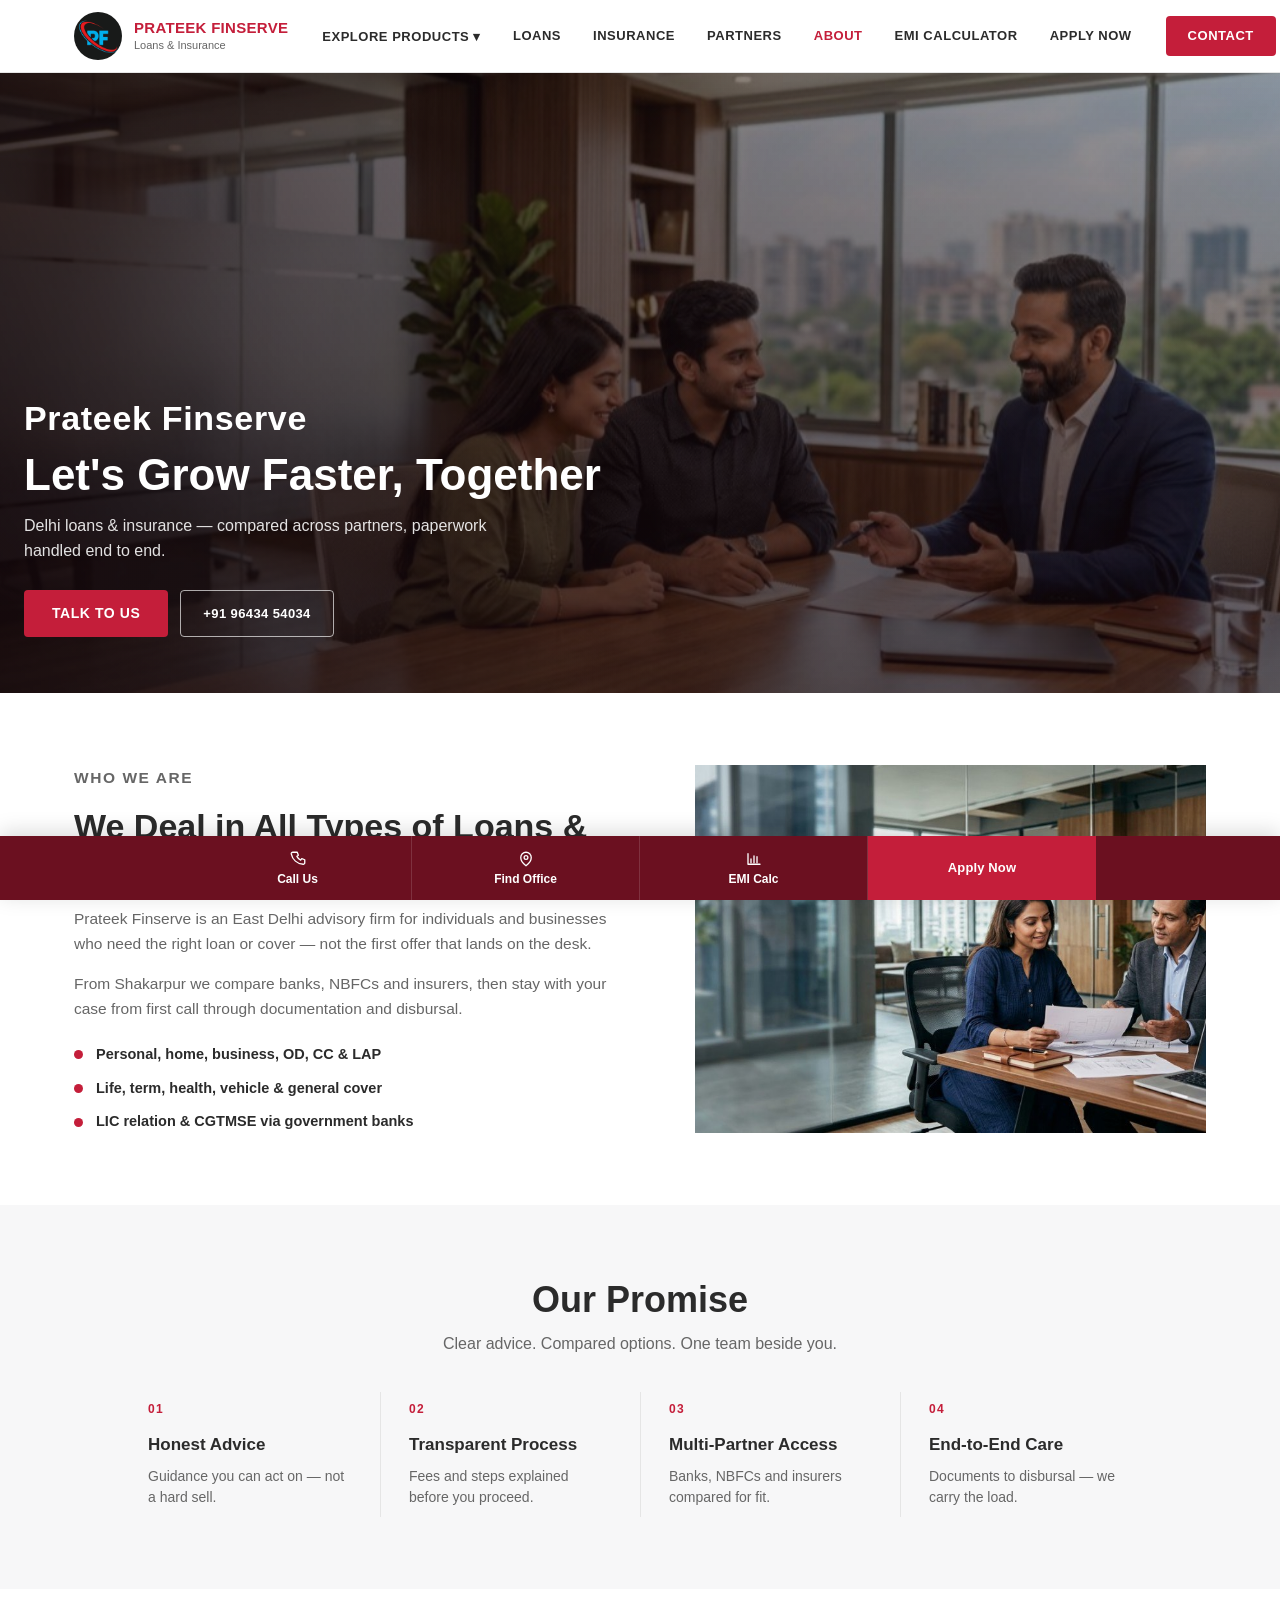
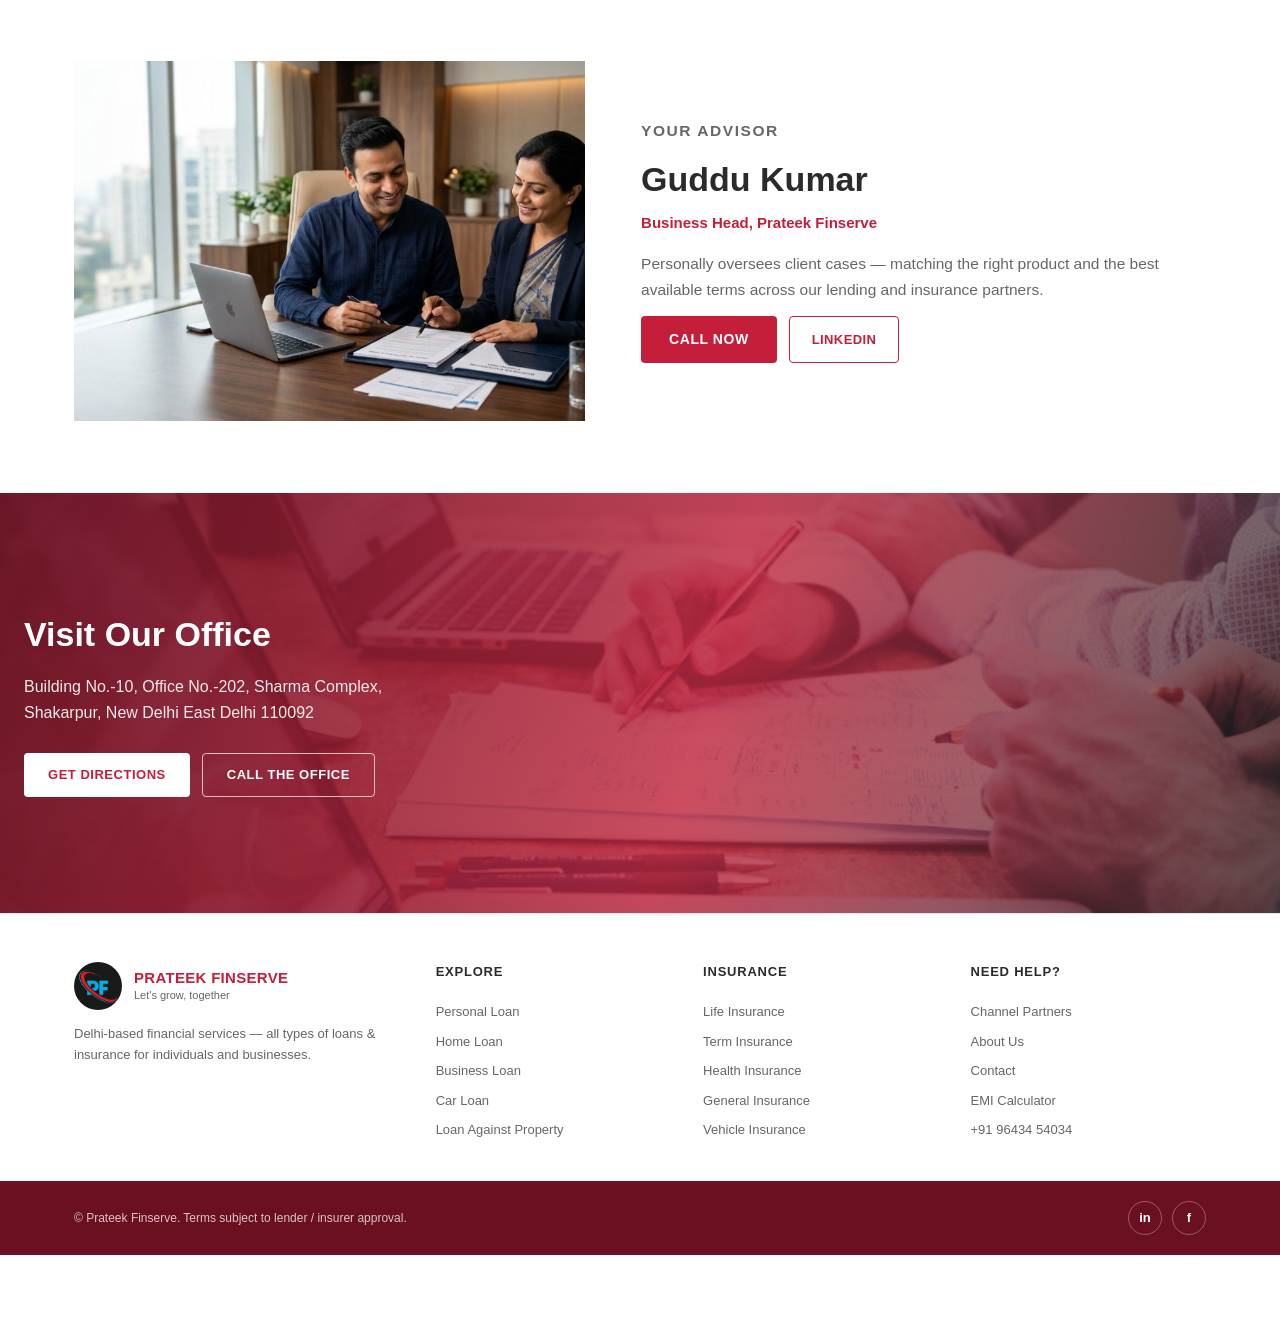
==== about.html @ 1685640f "Update HTML files to enhance SEO and user experience by replacing special characters with HTML entit" ====
<!DOCTYPE html>
<html lang="en">
<head>
  <meta charset="UTF-8">
  <meta name="viewport" content="width=device-width, initial-scale=1.0">
  <title>About Us &mdash; Prateek Finserve | Delhi</title>
  <meta name="description" content="Prateek Finserve is a Delhi-based firm offering loans and insurance for individuals and businesses. Meet advisor Guddu Kumar in Shakarpur, East Delhi.">
  <meta name="robots" content="index, follow">
  <meta name="author" content="Prateek Finserve">
  <meta name="theme-color" content="#C41E3A">
  <link rel="canonical" href="https://www.prateekfinserve.com/about.html">
  <link rel="icon" href="assets/favicon.ico" sizes="any">
  <link rel="icon" href="assets/favicon.svg" type="image/svg+xml">
  <link rel="icon" href="assets/favicon-32x32.png" type="image/png" sizes="32x32">
  <link rel="icon" href="assets/favicon-16x16.png" type="image/png" sizes="16x16">
  <link rel="apple-touch-icon" href="assets/apple-touch-icon.png">
  <link rel="manifest" href="site.webmanifest">
  <meta property="og:type" content="website">
  <meta property="og:site_name" content="Prateek Finserve">
  <meta property="og:title" content="About Us &mdash; Prateek Finserve | Delhi">
  <meta property="og:description" content="Prateek Finserve is a Delhi-based firm offering loans and insurance for individuals and businesses. Meet advisor Guddu Kumar in Shakarpur, East Delhi.">
  <meta property="og:url" content="https://www.prateekfinserve.com/about.html">
  <meta property="og:image" content="https://www.prateekfinserve.com/assets/images/og-image.jpg">
  <meta property="og:locale" content="en_IN">
  <meta name="twitter:card" content="summary_large_image">
  <meta name="twitter:title" content="About Us &mdash; Prateek Finserve | Delhi">
  <meta name="twitter:description" content="Prateek Finserve is a Delhi-based firm offering loans and insurance for individuals and businesses. Meet advisor Guddu Kumar in Shakarpur, East Delhi.">
  <meta name="twitter:image" content="https://www.prateekfinserve.com/assets/images/og-image.jpg">
  <link rel="stylesheet" href="css/style.css">
  <link rel="stylesheet" href="css/icons.css">
</head>
<body>

<header class="header">
  <div class="container header-inner">
    <a href="index.html" class="logo">
      <img src="assets/logo.png" alt="Prateek Finserve">
      <div class="logo-text">
        <b>PRATEEK FINSERVE</b>
        <span>Loans &amp; Insurance</span>
      </div>
    </a>
    <ul class="nav-main">
      <li>
        <button type="button">Explore Products &#9662;</button>
        <div class="dropdown">
          <a href="loans.html">All Loans</a>
          <a href="insurance.html">All Insurance</a>
          <a href="loans.html#personal">Personal Loan</a>
          <a href="loans.html#home">Home Loan</a>
          <a href="insurance.html#health">Health Insurance</a>
        </div>
      </li>
      <li><a href="loans.html">Loans</a></li>
      <li><a href="insurance.html">Insurance</a></li>
      <li><a href="partners.html">Partners</a></li>
      <li><a href="about.html" class="active">About</a></li>
      <li><a href="index.html#calculator">EMI Calculator</a></li>
      <li><a href="contact.html">Apply Now</a></li>
    </ul>
    <div class="header-actions">
      <a href="contact.html" class="btn-login">Contact</a>
      <button class="menu-toggle" id="menuToggle" aria-label="Menu">&#9776;</button>
    </div>
  </div>
</header>

<div class="mobile-nav" id="mobileNav">
  <div class="mobile-nav-panel">
    <button class="mobile-nav-close" id="mobileNavClose" aria-label="Close">&times;</button>
    <ul class="mobile-nav-links">
      <li><a href="index.html">Home</a></li>
      <li><a href="loans.html">Loans</a></li>
      <li><a href="insurance.html">Insurance</a></li>
      <li><a href="about.html">About Us</a></li>
      <li><a href="partners.html">Partners</a></li>
      <li><a href="contact.html">Contact / Apply</a></li>
      <li><a href="index.html#calculator">EMI Calculator</a></li>
    </ul>
  </div>
</div>

<!-- Full-bleed intro -->
<section class="about-hero" aria-label="About Prateek Finserve">
  <div class="about-hero-media" aria-hidden="true">
    <img src="assets/images/hero-general.jpg" alt="" width="1600" height="900" fetchpriority="high">
  </div>
  <div class="container about-hero-content">
    <p class="about-brand">Prateek Finserve</p>
    <h1>Let's Grow Faster, Together</h1>
    <p class="about-hero-sub">Delhi loans &amp; insurance &mdash; compared across partners, paperwork handled end to end.</p>
    <div class="about-hero-actions">
      <a href="contact.html" class="btn-maroon">Talk to Us</a>
      <a href="tel:+919643454034" class="btn-outline-maroon">+91 96434 54034</a>
    </div>
  </div>
</section>

<!-- Who we are -->
<section class="section about-story">
  <div class="container about-split">
    <div class="about-split-copy">
      <p class="section-eyebrow">Who We Are</p>
      <h2>We Deal in All Types of Loans &amp; Insurance</h2>
      <p>Prateek Finserve is an East Delhi advisory firm for individuals and businesses who need the right loan or cover &mdash; not the first offer that lands on the desk.</p>
      <p>From Shakarpur we compare banks, NBFCs and insurers, then stay with your case from first call through documentation and disbursal.</p>
      <ul class="about-checklist">
        <li>Personal, home, business, OD, CC &amp; LAP</li>
        <li>Life, term, health, vehicle &amp; general cover</li>
        <li>LIC relation &amp; CGTMSE via government banks</li>
      </ul>
    </div>
    <figure class="about-split-media">
      <img src="assets/images/hero-msme.jpg" alt="Client consultation at Prateek Finserve" width="1024" height="571" loading="lazy">
    </figure>
  </div>
</section>

<!-- Promise &mdash; no cards -->
<section class="section section-alt about-promise">
  <div class="container">
    <div class="section-head center">
      <h2>Our Promise</h2>
      <p>Clear advice. Compared options. One team beside you.</p>
    </div>
    <div class="about-promise-row">
      <div class="about-promise-item">
        <span class="about-promise-num" aria-hidden="true">01</span>
        <h3>Honest Advice</h3>
        <p>Guidance you can act on &mdash; not a hard sell.</p>
      </div>
      <div class="about-promise-item">
        <span class="about-promise-num" aria-hidden="true">02</span>
        <h3>Transparent Process</h3>
        <p>Fees and steps explained before you proceed.</p>
      </div>
      <div class="about-promise-item">
        <span class="about-promise-num" aria-hidden="true">03</span>
        <h3>Multi-Partner Access</h3>
        <p>Banks, NBFCs and insurers compared for fit.</p>
      </div>
      <div class="about-promise-item">
        <span class="about-promise-num" aria-hidden="true">04</span>
        <h3>End-to-End Care</h3>
        <p>Documents to disbursal &mdash; we carry the load.</p>
      </div>
    </div>
  </div>
</section>

<!-- Advisor -->
<section class="section about-advisor">
  <div class="container about-split about-split--reverse">
    <figure class="about-split-media">
      <img src="assets/images/hero-cgtmse.jpg" alt="Financial advisory meeting" width="1024" height="571" loading="lazy">
    </figure>
    <div class="about-split-copy">
      <p class="section-eyebrow">Your Advisor</p>
      <h2>Guddu Kumar</h2>
      <p class="about-role">Business Head, Prateek Finserve</p>
      <p>Personally oversees client cases &mdash; matching the right product and the best available terms across our lending and insurance partners.</p>
      <div class="about-hero-actions">
        <a href="tel:+919643454034" class="btn-maroon">Call Now</a>
        <a href="https://www.linkedin.com/in/guddu-kumar-686721104/" target="_blank" rel="noopener" class="btn-outline-maroon">LinkedIn</a>
      </div>
    </div>
  </div>
</section>

<!-- Visit -->
<section class="about-visit">
  <div class="about-visit-media" aria-hidden="true">
    <img src="assets/images/business-credit.jpg" alt="" width="1600" height="900" loading="lazy">
  </div>
  <div class="container about-visit-content">
    <h2>Visit Our Office</h2>
    <p>Building No.-10, Office No.-202, Sharma Complex,<br>Shakarpur, New Delhi East Delhi 110092</p>
    <div class="about-hero-actions">
      <a href="contact.html" class="btn-white">Get Directions</a>
      <a href="tel:+919643454034" class="btn-outline-white">Call the Office</a>
    </div>
  </div>
</section>

<footer class="footer">
  <div class="container footer-grid">
    <div class="footer-brand">
      <a href="index.html" class="logo">
        <img src="assets/logo.png" alt="Prateek Finserve">
        <div class="logo-text"><b>PRATEEK FINSERVE</b><span>Let's grow, together</span></div>
      </a>
      <p>Delhi-based financial services &mdash; all types of loans &amp; insurance for individuals and businesses.</p>
    </div>
    <div>
      <h4>Explore</h4>
      <ul class="footer-links">
        <li><a href="loans.html#personal">Personal Loan</a></li>
        <li><a href="loans.html#home">Home Loan</a></li>
        <li><a href="loans.html#business">Business Loan</a></li>
        <li><a href="loans.html#car">Car Loan</a></li>
        <li><a href="loans.html#lap">Loan Against Property</a></li>
      </ul>
    </div>
    <div>
      <h4>Insurance</h4>
      <ul class="footer-links">
        <li><a href="insurance.html#life">Life Insurance</a></li>
        <li><a href="insurance.html#term">Term Insurance</a></li>
        <li><a href="insurance.html#health">Health Insurance</a></li>
        <li><a href="insurance.html#general">General Insurance</a></li>
        <li><a href="insurance.html#vehicle">Vehicle Insurance</a></li>
      </ul>
    </div>
    <div>
      <h4>Need Help?</h4>
      <ul class="footer-links">
        <li><a href="partners.html">Channel Partners</a></li>
        <li><a href="about.html">About Us</a></li>
        <li><a href="contact.html">Contact</a></li>
        <li><a href="index.html#calculator">EMI Calculator</a></li>
        <li><a href="tel:+919643454034">+91 96434 54034</a></li>
      </ul>
    </div>
  </div>
  <div class="footer-bottom">
    <div class="container footer-bottom-inner">
      <span>&copy; <span data-year></span> Prateek Finserve. Terms subject to lender / insurer approval.</span>
      <div class="footer-social">
        <a href="https://www.linkedin.com/in/guddu-kumar-686721104/" target="_blank" rel="noopener" aria-label="LinkedIn">in</a>
        <a href="https://www.facebook.com/profile.php?id=61588281442556" target="_blank" rel="noopener" aria-label="Facebook">f</a>
      </div>
    </div>
  </div>
</footer>

<div class="sticky-bar">
  <div class="container sticky-bar-inner">
    <a href="tel:+919643454034"><svg class="ico" viewBox="0 0 24 24" fill="none" stroke="currentColor" stroke-width="1.75" stroke-linecap="round" stroke-linejoin="round" aria-hidden="true"><path d="M7 3h4l1.5 4-2 1.5a12 12 0 0 0 5 5L17 11.5 21 13v4a2 2 0 0 1-2.2 2A17 17 0 0 1 3 5.2 2 2 0 0 1 5 3Z"/></svg><span class="label">Call Us</span></a>
    <a href="contact.html"><svg class="ico" viewBox="0 0 24 24" fill="none" stroke="currentColor" stroke-width="1.75" stroke-linecap="round" stroke-linejoin="round" aria-hidden="true"><path d="M12 21s-7-5.2-7-11a7 7 0 1 1 14 0c0 5.8-7 11-7 11Z"/><circle cx="12" cy="10" r="2.5"/></svg><span class="label">Find Office</span></a>
    <a href="index.html#calculator"><svg class="ico" viewBox="0 0 24 24" fill="none" stroke="currentColor" stroke-width="1.75" stroke-linecap="round" stroke-linejoin="round" aria-hidden="true"><path d="M4 19V5M4 19h16"/><path d="M8 17v-5M12 17V8M16 17v-8"/></svg><span class="label">EMI Calc</span></a>
    <a href="contact.html">Apply Now</a>
  </div>
</div>

<script src="js/main.js"></script>
</body>
</html>
---- css/style.css ----
/* =========================================================
   PRATEEK FINSERVE — Axis Bank–inspired layout
   Brand: logo red + cyan on clean white / soft pink hero
   ========================================================= */
:root {
  --maroon: #C41E3A;
  --maroon-deep: #9B1830;
  --maroon-dark: #6B1020;
  --cyan: #00B4E6;
  --pink-soft: #FDF2F5;
  --pink-mid: #F8E4EA;
  --lavender: #F5F0F7;
  --white: #FFFFFF;
  --off: #F7F7F8;
  --text: #2B2B2B;
  --text-soft: #666666;
  --border: #E5E5E5;
  --shadow: 0 4px 20px rgba(0, 0, 0, 0.08);
  --shadow-lg: 0 10px 40px rgba(0, 0, 0, 0.12);
  --radius: 8px;
  --container: 1180px;
  --font: "Segoe UI", "Helvetica Neue", Arial, sans-serif;
}

*,
*::before,
*::after {
  box-sizing: border-box;
}

html {
  scroll-behavior: smooth;
}

body {
  margin: 0;
  font-family: var(--font);
  color: var(--text);
  background: var(--white);
  line-height: 1.5;
  padding-bottom: calc(64px + env(safe-area-inset-bottom, 0px));
}

img {
  max-width: 100%;
  display: block;
}

a {
  color: inherit;
  text-decoration: none;
}

button,
input,
select,
textarea {
  font-family: inherit;
}

ul {
  list-style: none;
  margin: 0;
  padding: 0;
}

.container {
  max-width: var(--container);
  margin: 0 auto;
  padding: 0 24px;
}

/* ---------- MAIN HEADER ---------- */
.header {
  background: var(--white);
  border-bottom: 1px solid var(--border);
  position: sticky;
  top: 0;
  z-index: 1000;
}

.header-inner {
  display: flex;
  align-items: center;
  justify-content: space-between;
  min-height: 72px;
  gap: 20px;
}

.logo {
  display: flex;
  align-items: center;
  gap: 12px;
  flex-shrink: 0;
}

.logo img {
  height: 48px;
  width: 48px;
  border-radius: 50%;
  object-fit: cover;
  background: #000;
}

.logo-text {
  display: flex;
  flex-direction: column;
}

.logo-text b {
  display: block;
  font-size: 15px;
  font-weight: 700;
  color: var(--maroon);
  letter-spacing: 0.02em;
  line-height: 1.2;
}

.logo-text span {
  font-size: 11px;
  color: var(--text-soft);
}

.nav-main {
  display: flex;
  align-items: center;
  gap: 4px;
  flex: 1;
  justify-content: center;
}

.nav-main>li {
  position: relative;
}

.nav-main>li>a,
.nav-main>li>button {
  display: block;
  padding: 10px 14px;
  font-size: 13px;
  font-weight: 700;
  letter-spacing: 0.04em;
  text-transform: uppercase;
  color: var(--text);
  background: none;
  border: none;
  cursor: pointer;
  white-space: nowrap;
}

.nav-main>li>a:hover,
.nav-main>li>button:hover,
.nav-main>li>a.active {
  color: var(--maroon);
}

.dropdown {
  position: absolute;
  top: 100%;
  left: 0;
  min-width: 230px;
  background: #fff;
  box-shadow: var(--shadow-lg);
  border-radius: var(--radius);
  padding: 8px 0;
  opacity: 0;
  visibility: hidden;
  transform: translateY(6px);
  transition: 0.2s ease;
  z-index: 50;
}

.nav-main>li:hover .dropdown,
.nav-main>li:focus-within .dropdown {
  opacity: 1;
  visibility: visible;
  transform: none;
}

.dropdown a {
  display: block;
  padding: 10px 18px;
  font-size: 14px;
  color: var(--text);
}

.dropdown a:hover {
  background: var(--pink-soft);
  color: var(--maroon);
}

.header-actions {
  display: flex;
  align-items: center;
  gap: 12px;
}

.btn-login {
  background: var(--maroon);
  color: #fff;
  padding: 10px 22px;
  font-size: 13px;
  font-weight: 700;
  letter-spacing: 0.04em;
  border: none;
  border-radius: 4px;
  cursor: pointer;
  text-transform: uppercase;
}

.btn-login:hover {
  background: var(--maroon-deep);
}

.menu-toggle {
  display: none;
  background: none;
  border: none;
  font-size: 24px;
  cursor: pointer;
  color: var(--text);
}

/* ---------- SUB NAV ---------- */
.sub-nav {
  background: var(--off);
  border-bottom: 1px solid var(--border);
}

.sub-nav-inner {
  display: flex;
  gap: 8px;
  overflow-x: auto;
  padding: 0;
}

.sub-nav a {
  padding: 12px 16px;
  font-size: 13px;
  font-weight: 600;
  color: var(--text-soft);
  white-space: nowrap;
  border-bottom: 2px solid transparent;
}

.sub-nav a:hover,
.sub-nav a.active {
  color: var(--maroon);
  border-bottom-color: var(--maroon);
}

/* ---------- HERO — full-bleed photo with soft blend ---------- */
.hero {
  --hero-veil: rgba(255, 255, 255, 0.96);
  --hero-veil-mid: rgba(255, 255, 255, 0.78);
  --hero-veil-edge: rgba(255, 255, 255, 0.1);
  position: relative;
  overflow: hidden;
  padding: 0;
  background: #fff;
}

.hero[data-theme="msme"] {
  --hero-veil: rgba(255, 255, 255, 0.96);
  --hero-veil-mid: rgba(248, 252, 254, 0.82);
}

.hero[data-theme="cgtmse"] {
  --hero-veil: rgba(255, 255, 255, 0.96);
  --hero-veil-mid: rgba(248, 252, 250, 0.82);
}

.hero[data-theme="lic"] {
  --hero-veil: rgba(255, 255, 255, 0.96);
  --hero-veil-mid: rgba(252, 246, 248, 0.82);
}

.hero-slider {
  position: relative;
}

.hero-slides {
  position: relative;
  min-height: 520px;
}

.hero-slide {
  position: absolute;
  inset: 0;
  opacity: 0;
  visibility: hidden;
  transition: opacity 0.55s ease, visibility 0.55s;
  pointer-events: none;
  display: flex;
  flex-direction: column;
  justify-content: center;
}

.hero-slide.is-active {
  position: relative;
  opacity: 1;
  visibility: visible;
  pointer-events: auto;
}

.hero-slide-media {
  position: absolute;
  inset: 0;
  z-index: 0;
  overflow: hidden;
  border-radius: 0;
  box-shadow: none;
  aspect-ratio: auto;
  background: #2a1518;
}

.hero-slide-media img {
  width: 100%;
  height: 100%;
  object-fit: cover;
  object-position: center right;
  display: block;
  transform: scale(1.04);
  transition: transform 6.5s ease-out;
}

.hero-slide.is-active .hero-slide-media img {
  transform: scale(1);
}

/* Soft left-to-right veil + bottom fade into white foot (quick links) */
.hero-slide-media::after {
  content: "";
  position: absolute;
  inset: 0;
  background:
    linear-gradient(
      105deg,
      var(--hero-veil) 0%,
      var(--hero-veil) 34%,
      var(--hero-veil-mid) 52%,
      transparent 78%
    ),
    linear-gradient(
      180deg,
      transparent 0%,
      transparent 58%,
      rgba(255, 255, 255, 0.55) 82%,
      #fff 100%
    );
  pointer-events: none;
}

.hero-slide-content {
  position: relative;
  z-index: 1;
  width: 100%;
  padding: 56px 0 96px;
  text-align: left;
}

.hero-slide-copy {
  max-width: 560px;
  min-width: 0;
}

.hero-eyebrow {
  display: inline-block;
  margin: 0 0 14px;
  padding: 6px 12px;
  font-size: 12px;
  font-weight: 700;
  letter-spacing: 0.06em;
  text-transform: uppercase;
  color: var(--maroon);
  background: rgba(255, 255, 255, 0.82);
  border-radius: 999px;
  border: 1px solid rgba(196, 30, 58, 0.15);
  backdrop-filter: blur(6px);
}

.hero[data-theme="msme"] .hero-eyebrow {
  color: #0a6a86;
  border-color: rgba(0, 140, 180, 0.25);
}

.hero[data-theme="cgtmse"] .hero-eyebrow {
  color: #0d5c3d;
  border-color: rgba(13, 92, 61, 0.25);
}

.hero h1 {
  font-size: clamp(28px, 3.8vw, 42px);
  font-weight: 700;
  color: var(--maroon);
  margin: 0 0 14px;
  line-height: 1.18;
}

.hero[data-theme="msme"] h1 {
  color: #0a4f66;
}

.hero[data-theme="cgtmse"] h1 {
  color: #0d5c3d;
}

.hero .hero-sub {
  font-size: 15px;
  color: var(--text-soft);
  margin: 0 0 22px;
  max-width: 520px;
  line-height: 1.55;
}

.hero-slide .finder {
  width: 100%;
  margin-top: 4px;
  background: rgba(255, 255, 255, 0.92);
  backdrop-filter: blur(10px);
  border: 1px solid rgba(255, 255, 255, 0.65);
}

.hero-points {
  list-style: none;
  margin: 0 0 24px;
  padding: 0;
  display: flex;
  flex-direction: column;
  gap: 10px;
  max-width: 520px;
}

.hero-points li {
  position: relative;
  padding-left: 18px;
  font-size: 14px;
  font-weight: 600;
  color: var(--text);
}

.hero-points li::before {
  content: "";
  position: absolute;
  left: 0;
  top: 0.45em;
  width: 8px;
  height: 8px;
  border-radius: 50%;
  background: var(--maroon);
}

.hero[data-theme="msme"] .hero-points li::before {
  background: #0a8caf;
}

.hero[data-theme="cgtmse"] .hero-points li::before {
  background: #0d5c3d;
}

.hero-actions {
  display: flex;
  flex-wrap: wrap;
  gap: 12px;
  justify-content: flex-start;
  margin-bottom: 4px;
}

.hero-slider-controls {
  position: absolute;
  left: 50%;
  bottom: 28px;
  transform: translateX(-50%);
  z-index: 3;
  display: flex;
  align-items: center;
  justify-content: center;
  gap: 12px;
  padding: 6px 10px;
  border-radius: 999px;
  background: rgba(255, 255, 255, 0.88);
  backdrop-filter: blur(8px);
  box-shadow: 0 4px 18px rgba(0, 0, 0, 0.08);
}

.hero-inner {
  position: relative;
  z-index: 2;
  margin-top: 0;
  padding: 8px 0 40px;
  text-align: center;
  background: #fff;
}

@media (max-width: 900px) {
  .hero-slides {
    min-height: 0;
  }

  .hero-slide-media img {
    object-position: center center;
  }

  .hero-slide-media::after {
    background:
      linear-gradient(
        180deg,
        var(--hero-veil) 0%,
        var(--hero-veil-mid) 38%,
        rgba(255, 255, 255, 0.7) 68%,
        #fff 100%
      );
  }

  .hero-slide-content {
    padding: 40px 0 100px;
    text-align: center;
  }

  .hero-slide-copy {
    max-width: 100%;
    margin: 0 auto;
  }

  .hero h1,
  .hero .hero-sub,
  .hero-points {
    margin-left: auto;
    margin-right: auto;
  }

  .hero-points {
    align-items: flex-start;
    text-align: left;
  }

  .hero-actions {
    justify-content: center;
  }

  .hero-inner {
    margin-top: 0;
    padding-top: 4px;
  }
}

.hero-arrow {
  width: 40px;
  height: 40px;
  padding: 0;
  margin: 0;
  border-radius: 50%;
  border: 1px solid var(--border);
  background: #fff;
  color: var(--maroon);
  cursor: pointer;
  display: inline-grid;
  place-items: center;
  line-height: 0;
  flex-shrink: 0;
  box-sizing: border-box;
  appearance: none;
  -webkit-appearance: none;
  transition: background 0.2s, box-shadow 0.2s;
}

.hero-arrow svg {
  display: block;
  width: 14px;
  height: 14px;
  margin: 0;
  flex-shrink: 0;
}

.hero-arrow:hover {
  background: var(--pink-soft);
  box-shadow: var(--shadow);
}

.hero-dots {
  display: flex;
  gap: 8px;
  align-items: center;
}

.hero-dot {
  width: 10px;
  height: 10px;
  border-radius: 50%;
  border: none;
  padding: 0;
  background: rgba(196, 30, 58, 0.25);
  cursor: pointer;
  transition: transform 0.2s, background 0.2s, width 0.2s;
}

.hero-dot[aria-selected="true"] {
  background: var(--maroon);
  width: 26px;
  border-radius: 999px;
}

@media (prefers-reduced-motion: reduce) {
  .hero-slide {
    transition: none;
  }
}

/* Product finder card */
.finder {
  background: #fff;
  border-radius: 12px;
  box-shadow: var(--shadow-lg);
  max-width: 900px;
  margin: 0 auto;
  overflow: hidden;
  text-align: left;
}

.finder-tabs {
  display: flex;
  border-bottom: 1px solid var(--border);
  overflow-x: auto;
  background: var(--off);
}

.finder-tab {
  flex: 1;
  min-width: 100px;
  padding: 14px 10px;
  font-size: 13px;
  font-weight: 600;
  color: var(--text-soft);
  background: none;
  border: none;
  border-bottom: 3px solid transparent;
  cursor: pointer;
  white-space: nowrap;
}

.finder-tab.active {
  color: var(--maroon);
  background: #fff;
  border-bottom-color: var(--maroon);
}

.finder-body {
  padding: 28px 24px;
}

.finder-fields {
  display: grid;
  grid-template-columns: 1fr 1fr auto;
  gap: 16px;
  align-items: end;
}

.finder-field label {
  display: block;
  font-size: 12px;
  font-weight: 600;
  color: var(--text-soft);
  margin-bottom: 8px;
}

.finder-field select {
  width: 100%;
  padding: 12px 14px;
  border: 1px solid var(--border);
  border-radius: 6px;
  font-size: 14px;
  color: var(--text);
  background: #fff;
  appearance: auto;
}

.btn-maroon {
  display: inline-flex;
  align-items: center;
  justify-content: center;
  gap: 8px;
  background: var(--maroon);
  color: #fff;
  border: none;
  border-radius: 4px;
  padding: 13px 28px;
  font-size: 14px;
  font-weight: 700;
  letter-spacing: 0.04em;
  text-transform: uppercase;
  cursor: pointer;
  transition: background 0.2s;
  white-space: nowrap;
}

.btn-maroon:hover {
  background: var(--maroon-deep);
}

.btn-white {
  display: inline-flex;
  align-items: center;
  justify-content: center;
  background: #fff;
  color: var(--maroon);
  border: none;
  border-radius: 4px;
  padding: 12px 24px;
  font-size: 13px;
  font-weight: 700;
  letter-spacing: 0.04em;
  text-transform: uppercase;
  cursor: pointer;
}

.btn-white:hover {
  background: var(--pink-soft);
}

.btn-outline-maroon {
  display: inline-flex;
  align-items: center;
  justify-content: center;
  background: transparent;
  color: var(--maroon);
  border: 1.5px solid var(--maroon);
  border-radius: 4px;
  padding: 11px 22px;
  font-size: 13px;
  font-weight: 700;
  text-transform: uppercase;
  letter-spacing: 0.03em;
}

/* ---------- QUICK LINKS ---------- */
.quick-row {
  display: grid;
  grid-template-columns: 1fr 1fr 1fr 1.4fr;
  gap: 20px;
  margin-top: 36px;
  align-items: stretch;
}

.quick-item {
  display: flex;
  align-items: center;
  gap: 14px;
  padding: 18px 20px;
  background: #fff;
  border-radius: var(--radius);
  box-shadow: var(--shadow);
  transition: transform 0.2s;
}

.quick-item:hover {
  transform: translateY(-3px);
}

.quick-icon {
  width: 48px;
  height: 48px;
  border-radius: 50%;
  background: var(--pink-soft);
  color: var(--maroon);
  display: flex;
  align-items: center;
  justify-content: center;
  font-size: 20px;
  flex-shrink: 0;
}

.quick-item span {
  font-size: 14px;
  font-weight: 700;
  color: var(--maroon);
}

.quick-promo {
  background: linear-gradient(135deg, var(--maroon), var(--maroon-deep));
  color: #fff;
  border-radius: var(--radius);
  padding: 18px 22px;
  display: flex;
  align-items: center;
  justify-content: space-between;
  gap: 12px;
  box-shadow: var(--shadow);
}

.quick-promo p {
  margin: 0;
  font-size: 14px;
  font-weight: 600;
  line-height: 1.4;
}

.quick-promo .btn-white {
  padding: 8px 16px;
  font-size: 12px;
}

/* ---------- SECTION HEADS ---------- */
.section {
  padding: 72px 0;
}

.section-alt {
  background: var(--off);
}

.section-maroon {
  background: var(--maroon);
  color: #fff;
}

.section-head {
  margin-bottom: 36px;
}

.section-head h2 {
  font-size: clamp(26px, 3.2vw, 36px);
  font-weight: 700;
  color: var(--text);
  margin: 0 0 10px;
  line-height: 1.25;
}

.section-head h2 em {
  font-style: normal;
  color: var(--maroon);
}

.section-maroon .section-head h2,
.section-maroon .section-head h2 em {
  color: #fff;
}

.section-head p {
  margin: 0;
  font-size: 16px;
  color: var(--text-soft);
  max-width: 560px;
}

.section-maroon .section-head p {
  color: rgba(255, 255, 255, 0.85);
}

.section-head.center {
  text-align: center;
}

.section-head.center p {
  margin-left: auto;
  margin-right: auto;
}

/* ---------- PRODUCT BLOCK (image + CTA bar) ---------- */
.product-block {
  display: grid;
  grid-template-columns: 1.1fr 0.9fr;
  gap: 40px;
  align-items: center;
  margin-bottom: 28px;
}

.product-block.reverse {
  direction: rtl;
}

.product-block.reverse>* {
  direction: ltr;
}

.product-visual {
  border-radius: 12px;
  overflow: hidden;
  min-height: 300px;
  background: var(--pink-mid);
  position: relative;
}

.product-visual img {
  width: 100%;
  height: 100%;
  min-height: 300px;
  object-fit: cover;
  display: block;
}

.product-visual-caption {
  position: absolute;
  left: 0;
  right: 0;
  bottom: 0;
  padding: 18px 20px;
  background: linear-gradient(transparent, rgba(0, 0, 0, 0.65));
  color: #fff;
  font-size: 15px;
  font-weight: 700;
  letter-spacing: 0.02em;
}

.product-copy h3 {
  font-size: 28px;
  margin: 0 0 12px;
  color: var(--text);
}

.product-copy p {
  font-size: 15px;
  color: var(--text-soft);
  margin: 0 0 20px;
  line-height: 1.65;
}

/* Maroon CTA bar under products — Axis signature */
.cta-bar {
  background: var(--maroon);
  border-radius: 8px;
  display: grid;
  grid-template-columns: repeat(4, 1fr);
  overflow: hidden;
}

.cta-bar a {
  display: flex;
  flex-direction: column;
  align-items: center;
  justify-content: center;
  gap: 8px;
  padding: 22px 12px;
  color: #fff;
  text-align: center;
  font-size: 13px;
  font-weight: 600;
  border-right: 1px solid rgba(255, 255, 255, 0.18);
  transition: background 0.2s;
}

.cta-bar a:last-child {
  border-right: none;
}

.cta-bar a:hover {
  background: rgba(0, 0, 0, 0.12);
}

.cta-bar .cta-icon {
  width: 42px;
  height: 42px;
  border: 1.5px solid rgba(255, 255, 255, 0.45);
  border-radius: 50%;
  display: inline-grid;
  place-items: center;
  color: #fff;
  flex-shrink: 0;
  box-sizing: border-box;
}

.cta-bar .cta-icon svg {
  width: 20px;
  height: 20px;
  display: block;
}

.cta-bar.three {
  grid-template-columns: repeat(3, 1fr);
}

.cta-bar.five {
  grid-template-columns: repeat(5, 1fr);
}

/* ---------- WHY / FEATURE STRIP ---------- */
.why-grid {
  display: grid;
  grid-template-columns: repeat(6, 1fr);
  gap: 36px 28px;
  max-width: 980px;
  margin: 0 auto;
}

/* Balanced 3 + 2: top row spans pairs, bottom row centered */
.why-grid .why-item:nth-child(1) { grid-column: 1 / 3; }
.why-grid .why-item:nth-child(2) { grid-column: 3 / 5; }
.why-grid .why-item:nth-child(3) { grid-column: 5 / 7; }
.why-grid .why-item:nth-child(4) { grid-column: 2 / 4; }
.why-grid .why-item:nth-child(5) { grid-column: 4 / 6; }

.why-item {
  text-align: center;
  padding: 4px 8px;
}

.why-icon {
  width: 56px;
  height: 56px;
  margin: 0 auto 16px;
  border-radius: 50%;
  border: 1.5px solid rgba(196, 30, 58, 0.22);
  background: rgba(196, 30, 58, 0.06);
  color: var(--maroon);
  display: grid;
  place-items: center;
}

.why-icon .ico {
  width: 24px;
  height: 24px;
}

.why-item h3 {
  margin: 0 0 8px;
  font-size: 16px;
  font-weight: 700;
  color: var(--text);
}

.why-item p {
  margin: 0;
  font-size: 13.5px;
  color: var(--text-soft);
  line-height: 1.55;
}

.feature-strip {
  display: grid;
  grid-template-columns: repeat(4, 1fr);
  gap: 20px;
}

.feature-card {
  text-align: center;
  padding: 12px 16px;
}

.feature-card .icon {
  width: 56px;
  height: 56px;
  margin: 0 auto 16px;
  border-radius: 50%;
  border: 1.5px solid rgba(196, 30, 58, 0.22);
  background: rgba(196, 30, 58, 0.06);
  color: var(--maroon);
  display: grid;
  place-items: center;
  font-size: 0;
}

.feature-card h3 {
  margin: 0 0 8px;
  font-size: 16px;
  color: var(--text);
}

.feature-card p {
  margin: 0;
  font-size: 13px;
  color: var(--text-soft);
  line-height: 1.55;
}

/* ---------- EMI CALCULATOR ---------- */
.emi-layout {
  display: grid;
  grid-template-columns: 1fr 1.05fr;
  gap: 40px;
  align-items: stretch;
}

.emi-aside {
  display: flex;
  flex-direction: column;
  gap: 24px;
  min-width: 0;
}

.emi-aside-media {
  border-radius: 12px;
  overflow: hidden;
  background: var(--pink-mid, #f7e8ec);
  aspect-ratio: 4 / 3;
}

.emi-aside-media img {
  width: 100%;
  height: 100%;
  object-fit: cover;
  display: block;
}

.emi-aside-copy h2 {
  margin: 0 0 10px;
  font-size: clamp(24px, 2.8vw, 32px);
  font-weight: 700;
  color: var(--text);
  line-height: 1.25;
}

.emi-aside-copy h2 em {
  font-style: normal;
  color: var(--maroon);
}

.emi-aside-copy > p {
  margin: 0 0 18px;
  font-size: 15px;
  color: var(--text-soft);
  line-height: 1.55;
  max-width: 42ch;
}

.emi-points {
  list-style: none;
  margin: 0 0 20px;
  padding: 0;
  display: grid;
  gap: 12px;
}

.emi-points li {
  display: flex;
  align-items: flex-start;
  gap: 10px;
  font-size: 14px;
  font-weight: 600;
  color: var(--text);
  line-height: 1.4;
}

.emi-points .ico {
  width: 18px;
  height: 18px;
  margin-top: 1px;
  color: var(--maroon);
  flex-shrink: 0;
}

.emi-aside-call {
  display: inline-flex;
  align-items: center;
  gap: 10px;
  font-size: 14px;
  font-weight: 700;
  color: var(--maroon);
  text-decoration: none;
}

.emi-aside-call:hover {
  text-decoration: underline;
}

.emi-aside-call .ico {
  width: 18px;
  height: 18px;
  flex-shrink: 0;
}

.emi-panel {
  min-width: 0;
  display: flex;
  flex-direction: column;
}

.emi-gate {
  max-width: none;
  margin: 0;
  height: 100%;
}

.emi-gate .form-card,
.emi-lead-form {
  height: 100%;
  box-sizing: border-box;
}

.emi-lead-form h3 {
  margin: 0 0 8px;
  font-size: 20px;
  color: var(--text);
}

.emi-gate-note {
  margin: 0 0 20px;
  font-size: 14px;
  color: var(--text-soft);
  line-height: 1.5;
}

.emi-gate[hidden],
.calc-wrap[hidden] {
  display: none !important;
}

.calc-wrap {
  background: #fff;
  border-radius: 12px;
  box-shadow: var(--shadow-lg);
  padding: 28px;
  height: 100%;
  box-sizing: border-box;
}

.calc-tabs {
  display: flex;
  gap: 8px;
  flex-wrap: wrap;
  margin-bottom: 28px;
  border-bottom: 1px solid var(--border);
  padding-bottom: 16px;
}

.calc-tab {
  padding: 8px 16px;
  border-radius: 20px;
  border: 1px solid var(--border);
  background: #fff;
  font-size: 13px;
  font-weight: 600;
  color: var(--text-soft);
  cursor: pointer;
}

.calc-tab.active {
  background: var(--maroon);
  color: #fff;
  border-color: var(--maroon);
}

.calc-grid {
  display: grid;
  grid-template-columns: 1.1fr 0.9fr;
  gap: 28px;
  align-items: center;
}

/* Inside split layout, stack controls + result for readability */
.emi-panel .calc-grid {
  grid-template-columns: 1fr;
  gap: 24px;
}

.calc-field {
  margin-bottom: 28px;
}

.calc-field-head {
  display: flex;
  justify-content: space-between;
  margin-bottom: 10px;
  font-size: 14px;
}

.calc-field-head output {
  font-weight: 700;
  color: var(--maroon);
}

input[type=range] {
  width: 100%;
  -webkit-appearance: none;
  appearance: none;
  height: 6px;
  border-radius: 3px;
  background: #E8E8E8;
  outline: none;
}

input[type=range]::-webkit-slider-thumb {
  -webkit-appearance: none;
  appearance: none;
  width: 20px;
  height: 20px;
  border-radius: 50%;
  background: var(--maroon);
  border: 3px solid #fff;
  box-shadow: 0 1px 6px rgba(0, 0, 0, 0.25);
  cursor: pointer;
}

.calc-result {
  text-align: center;
  padding: 20px;
}

.donut-wrap {
  position: relative;
  width: 200px;
  height: 200px;
  margin: 0 auto 20px;
}

.donut-wrap canvas {
  width: 100% !important;
  height: 100% !important;
}

.donut-center {
  position: absolute;
  inset: 0;
  display: flex;
  flex-direction: column;
  align-items: center;
  justify-content: center;
  pointer-events: none;
}

.donut-center span {
  font-size: 11px;
  color: var(--text-soft);
  text-transform: uppercase;
  letter-spacing: 0.06em;
}

.donut-center b {
  font-size: 22px;
  color: var(--maroon);
  margin-top: 4px;
}

.calc-legend {
  display: flex;
  justify-content: center;
  gap: 24px;
  margin-bottom: 20px;
  font-size: 13px;
}

.calc-legend i {
  display: inline-block;
  width: 10px;
  height: 10px;
  border-radius: 50%;
  margin-right: 6px;
}

.calc-legend .prin {
  background: var(--maroon);
}

.calc-legend .int {
  background: var(--cyan);
}

.calc-emi-box {
  background: var(--pink-soft);
  border-radius: 8px;
  padding: 16px;
  margin-bottom: 16px;
}

.calc-emi-box span {
  display: block;
  font-size: 12px;
  color: var(--text-soft);
}

.calc-emi-box b {
  font-size: 28px;
  color: var(--maroon);
}

/* ---------- ABOUT STRIP (maroon) ---------- */
.about-strip {
  display: grid;
  grid-template-columns: 1fr 1fr;
  gap: 48px;
  align-items: center;
}

.about-strip h2 {
  font-size: clamp(26px, 3vw, 34px);
  margin: 0 0 16px;
  color: #fff;
  font-weight: 700;
}

.about-strip p {
  margin: 0 0 14px;
  color: rgba(255, 255, 255, 0.88);
  font-size: 15px;
  line-height: 1.65;
}

.about-stats {
  display: grid;
  grid-template-columns: repeat(3, 1fr);
  gap: 16px;
  margin-top: 28px;
}

.about-stat {
  background: rgba(255, 255, 255, 0.12);
  border-radius: 8px;
  padding: 18px 12px;
  text-align: center;
}

.about-stat b {
  display: block;
  font-size: 28px;
  color: #fff;
}

.about-stat span {
  font-size: 12px;
  color: rgba(255, 255, 255, 0.75);
}

.about-visual {
  background: rgba(255, 255, 255, 0.1);
  border-radius: 12px;
  min-height: 280px;
  display: flex;
  align-items: center;
  justify-content: center;
  padding: 32px;
}

.about-visual img {
  width: 180px;
  height: 180px;
  border-radius: 50%;
  object-fit: cover;
  background: #000;
}

/* ---------- FORMS ---------- */
.form-card {
  background: #fff;
  border-radius: 12px;
  box-shadow: var(--shadow);
  padding: 32px;
}

.form-group {
  margin-bottom: 18px;
}

.form-group label {
  display: block;
  font-size: 13px;
  font-weight: 600;
  margin-bottom: 6px;
  color: var(--text);
}

.form-group input,
.form-group select,
.form-group textarea {
  width: 100%;
  padding: 12px 14px;
  border: 1px solid var(--border);
  border-radius: 6px;
  font-size: 14px;
  color: var(--text);
  background: #fff;
}

.form-group input:focus,
.form-group select:focus,
.form-group textarea:focus {
  outline: none;
  border-color: var(--maroon);
  box-shadow: 0 0 0 3px rgba(196, 30, 58, 0.1);
}

.form-group textarea {
  min-height: 110px;
  resize: vertical;
}

.form-row {
  display: grid;
  grid-template-columns: 1fr 1fr;
  gap: 16px;
}

.form-success {
  display: none;
  background: #E8F5E9;
  color: #2E7D32;
  padding: 14px 16px;
  border-radius: 6px;
  font-size: 14px;
  margin-bottom: 16px;
}

.form-success.show {
  display: block;
}

.form-error {
  display: none;
  background: #fdecef;
  color: #9b1c2e;
  padding: 14px 16px;
  border-radius: 6px;
  font-size: 14px;
  margin-bottom: 16px;
  font-weight: 600;
}

.form-error.show {
  display: block;
}

.form-error[hidden] {
  display: none !important;
}

.contact-side {
  background: var(--maroon);
  color: #fff;
  border-radius: 12px;
  padding: 32px;
}

.contact-side h3 {
  margin: 0 0 20px;
  font-size: 22px;
}

.ci-row {
  display: flex;
  gap: 14px;
  padding: 16px 0;
  border-bottom: 1px solid rgba(255, 255, 255, 0.15);
}

.ci-row:last-child {
  border-bottom: none;
}

.ci-ico {
  width: 40px;
  height: 40px;
  border-radius: 8px;
  background: rgba(255, 255, 255, 0.14);
  display: flex;
  align-items: center;
  justify-content: center;
  flex-shrink: 0;
  color: #fff;
}

.ci-ico .ico,
.ci-ico svg {
  color: inherit;
  stroke: currentColor;
}

.ci-label {
  font-size: 11px;
  text-transform: uppercase;
  letter-spacing: 0.08em;
  opacity: 0.7;
  margin-bottom: 4px;
}

.ci-value {
  font-size: 14px;
  line-height: 1.5;
}

.ci-value a {
  color: #fff;
  text-decoration: underline;
}

.form-grid-2 {
  display: grid;
  grid-template-columns: 1.1fr 0.9fr;
  gap: 28px;
  align-items: start;
}

/* ---------- PAGE BANNER ---------- */
.page-banner {
  background:
    radial-gradient(ellipse 70% 80% at 100% 0%, rgba(196, 30, 58, 0.15), transparent),
    linear-gradient(180deg, var(--pink-soft), #fff);
  padding: 48px 0;
  text-align: center;
  border-bottom: 1px solid var(--border);
}

.page-banner h1 {
  margin: 0 0 10px;
  font-size: clamp(28px, 3.5vw, 40px);
  color: var(--maroon);
  font-weight: 700;
}

.page-banner p {
  margin: 0 auto;
  max-width: 560px;
  color: var(--text-soft);
  font-size: 16px;
}

/* ---------- PRODUCT CARDS GRID ---------- */
.products-grid {
  display: grid;
  grid-template-columns: repeat(3, 1fr);
  gap: 24px;
}

.product-card {
  background: #fff;
  border: 1px solid var(--border);
  border-radius: 10px;
  padding: 0 0 24px;
  overflow: hidden;
  transition: box-shadow 0.2s, transform 0.2s;
  display: flex;
  flex-direction: column;
}

.product-card:hover {
  box-shadow: var(--shadow-lg);
  transform: translateY(-4px);
}

.product-card .card-media {
  width: 100%;
  aspect-ratio: 16 / 10;
  overflow: hidden;
  background: #e8e8e8;
  margin-bottom: 18px;
}

.product-card .card-media img {
  width: 100%;
  height: 100%;
  object-fit: cover;
  display: block;
  transition: transform 0.35s ease;
}

.product-card:hover .card-media img {
  transform: scale(1.04);
}

.product-card .icon {
  width: 52px;
  height: 52px;
  border-radius: 50%;
  background: var(--pink-soft);
  display: flex;
  align-items: center;
  justify-content: center;
  font-size: 22px;
  margin: 24px 24px 16px;
}

.product-card:has(.card-media) .icon {
  display: none;
}

.product-card:has(.card-media) {
  padding-top: 0;
}

.product-card:not(:has(.card-media)) {
  padding-top: 8px;
}

.product-card h3,
.product-card p,
.product-card ul,
.product-card .link {
  padding-left: 24px;
  padding-right: 24px;
}

.product-card h3 {
  margin: 0 0 10px;
  font-size: 18px;
  color: var(--text);
}

.product-card p {
  margin: 0 0 14px;
  font-size: 14px;
  color: var(--text-soft);
  line-height: 1.6;
}

.product-card ul {
  margin: 0 0 16px;
  padding-left: 42px;
  list-style: disc;
  font-size: 13px;
  color: var(--text-soft);
  line-height: 1.7;
}

.product-card .link {
  color: var(--maroon);
  font-size: 14px;
  font-weight: 700;
  margin-top: auto;
}

/* Insurance tabs */
.tabs-nav {
  display: flex;
  gap: 8px;
  flex-wrap: wrap;
  margin-bottom: 28px;
  justify-content: center;
}

.tab-btn {
  padding: 10px 18px;
  border-radius: 20px;
  border: 1px solid var(--border);
  background: #fff;
  font-size: 13px;
  font-weight: 600;
  color: var(--text-soft);
  cursor: pointer;
}

.tab-btn.active {
  background: var(--maroon);
  color: #fff;
  border-color: var(--maroon);
}

.tab-panel {
  display: none;
}

.tab-panel.active {
  display: grid;
  grid-template-columns: repeat(3, 1fr);
  gap: 24px;
}

/* FAQ */
.faq-list {
  max-width: 800px;
  margin: 0 auto;
}

.faq-item {
  border-bottom: 1px solid var(--border);
}

.faq-q {
  width: 100%;
  text-align: left;
  background: none;
  border: none;
  padding: 20px 0;
  display: flex;
  justify-content: space-between;
  align-items: center;
  gap: 16px;
  font-size: 16px;
  font-weight: 600;
  color: var(--text);
  cursor: pointer;
}

.faq-icon {
  width: 28px;
  height: 28px;
  border-radius: 50%;
  border: 1.5px solid var(--border);
  flex-shrink: 0;
  position: relative;
}

.faq-icon::before,
.faq-icon::after {
  content: "";
  position: absolute;
  background: var(--text);
  top: 50%;
  left: 50%;
  transform: translate(-50%, -50%);
}

.faq-icon::before {
  width: 10px;
  height: 2px;
}

.faq-icon::after {
  width: 2px;
  height: 10px;
}

.faq-item.open .faq-icon {
  background: var(--maroon);
  border-color: var(--maroon);
}

.faq-item.open .faq-icon::before,
.faq-item.open .faq-icon::after {
  background: #fff;
}

.faq-item.open .faq-icon::after {
  transform: translate(-50%, -50%) scaleY(0);
}

.faq-a {
  max-height: 0;
  overflow: hidden;
  transition: max-height 0.35s ease;
}

.faq-a p {
  margin: 0;
  padding-bottom: 18px;
  font-size: 14px;
  color: var(--text-soft);
  line-height: 1.7;
}

/* ---------- FOOTER ---------- */
.footer {
  background: #fff;
  border-top: 1px solid var(--border);
  padding: 48px 0 0;
}

.footer-grid {
  display: grid;
  grid-template-columns: 1.4fr 1fr 1fr 1fr;
  gap: 32px;
  padding-bottom: 36px;
}

.footer h4 {
  margin: 0 0 16px;
  font-size: 13px;
  font-weight: 700;
  letter-spacing: 0.06em;
  text-transform: uppercase;
  color: var(--text);
}

.footer-links a {
  display: block;
  font-size: 13px;
  color: var(--text-soft);
  padding: 5px 0;
}

.footer-links a:hover {
  color: var(--maroon);
}

.footer-brand p {
  font-size: 13px;
  color: var(--text-soft);
  margin: 14px 0 0;
  line-height: 1.6;
}

.footer-bottom {
  background: var(--maroon-dark);
  color: rgba(255, 255, 255, 0.75);
  padding: 20px 0;
}

.footer-bottom-inner {
  display: flex;
  justify-content: space-between;
  align-items: center;
  flex-wrap: wrap;
  gap: 16px;
  font-size: 12px;
}

.footer-social {
  display: flex;
  gap: 10px;
}

.footer-social a {
  width: 34px;
  height: 34px;
  border-radius: 50%;
  border: 1px solid rgba(255, 255, 255, 0.3);
  display: flex;
  align-items: center;
  justify-content: center;
  color: #fff;
  font-weight: 700;
  font-size: 13px;
}

.footer-social a:hover {
  background: var(--maroon);
  border-color: var(--maroon);
}

/* ---------- STICKY BOTTOM BAR ---------- */
.sticky-bar {
  position: fixed;
  bottom: 0;
  left: 0;
  right: 0;
  background: var(--maroon-dark, #8B1528);
  z-index: 900;
  box-shadow: 0 -4px 20px rgba(0, 0, 0, 0.15);
  padding-bottom: env(safe-area-inset-bottom, 0);
}

.sticky-bar-inner {
  display: grid;
  grid-template-columns: repeat(4, 1fr);
  align-items: stretch;
  max-width: 960px;
  margin: 0 auto;
  min-height: 64px;
}

.sticky-bar a {
  display: flex;
  flex-direction: column;
  align-items: center;
  justify-content: center;
  gap: 4px;
  padding: 10px 8px;
  color: #fff;
  font-size: 12px;
  font-weight: 600;
  line-height: 1.2;
  text-align: center;
  text-decoration: none;
  border-right: 1px solid rgba(255, 255, 255, 0.14);
  box-sizing: border-box;
  min-height: 64px;
}

.sticky-bar a:last-child {
  border-right: none;
  background: var(--maroon);
  font-size: 13px;
  font-weight: 700;
  letter-spacing: 0.01em;
}

.sticky-bar a .ico,
.sticky-bar a svg.ico {
  width: 18px;
  height: 18px;
  display: block;
  margin: 0;
  flex-shrink: 0;
  color: #fff;
  stroke: currentColor;
}

.sticky-bar a .label {
  display: block;
  line-height: 1.2;
}

.sticky-bar a:hover {
  background: rgba(255, 255, 255, 0.1);
}

.sticky-bar a:last-child:hover {
  background: var(--maroon-deep, #9a1830);
}

/* ---------- MOBILE NAV ---------- */
.mobile-nav {
  display: none;
  position: fixed;
  inset: 0;
  background: rgba(0, 0, 0, 0.45);
  z-index: 2000;
  opacity: 0;
  visibility: hidden;
  transition: 0.25s;
}

.mobile-nav.open {
  opacity: 1;
  visibility: visible;
}

.mobile-nav-panel {
  position: absolute;
  top: 0;
  right: 0;
  width: min(320px, 88vw);
  height: 100%;
  background: #fff;
  padding: 20px;
  transform: translateX(100%);
  transition: 0.25s;
  overflow-y: auto;
}

.mobile-nav.open .mobile-nav-panel {
  transform: none;
}

.mobile-nav-close {
  background: none;
  border: none;
  font-size: 28px;
  cursor: pointer;
  margin-bottom: 16px;
}

.mobile-nav-links li {
  border-bottom: 1px solid var(--border);
}

.mobile-nav-links a {
  display: block;
  padding: 14px 0;
  font-size: 15px;
  font-weight: 600;
}

.mobile-nav-sub a {
  font-size: 13px;
  font-weight: 500;
  color: var(--text-soft);
  padding: 8px 0 8px 12px;
}

/* ---------- RESPONSIVE ---------- */
@media (max-width: 1024px) {
  .nav-main {
    display: none;
  }

  .menu-toggle {
    display: block;
  }

  .mobile-nav {
    display: block;
  }

  .quick-row {
    grid-template-columns: 1fr 1fr;
  }

  .product-block,
  .product-block.reverse,
  .emi-layout,
  .calc-grid,
  .about-strip,
  .form-grid-2 {
    grid-template-columns: 1fr;
  }

  .emi-aside-media {
    aspect-ratio: 16 / 9;
    max-height: 280px;
  }

  .cta-bar,
  .cta-bar.five {
    grid-template-columns: repeat(2, 1fr);
  }

  .feature-strip {
    grid-template-columns: 1fr 1fr;
  }

  .why-grid {
    grid-template-columns: repeat(2, 1fr);
    gap: 28px 20px;
    max-width: none;
  }

  .why-grid .why-item:nth-child(n) {
    grid-column: auto;
  }

  .products-grid,
  .tab-panel.active {
    grid-template-columns: 1fr 1fr;
  }

  .footer-grid {
    grid-template-columns: 1fr 1fr;
  }

  .finder-fields {
    grid-template-columns: 1fr;
  }

  .hero-points {
    flex-direction: column;
    align-items: flex-start;
    text-align: left;
  }

  .hero-actions {
    flex-direction: column;
    width: 100%;
    max-width: 320px;
  }

  .hero-actions .btn-maroon,
  .hero-actions .btn-outline-maroon {
    width: 100%;
    text-align: center;
  }
}

/* ---------- HIGHLIGHT: LIC + CGTMSE ---------- */
.highlight-row {
  display: grid;
  grid-template-columns: 1fr 1fr;
  gap: 24px;
  margin-bottom: 48px;
}

.highlight-card {
  border-radius: 12px;
  padding: 32px 28px;
  position: relative;
  overflow: hidden;
  min-height: 200px;
}

.highlight-card.lic {
  background: linear-gradient(135deg, #0B3D6E 0%, #1A5F9E 55%, #0B3D6E 100%);
  color: #fff;
}

.highlight-card.cgtmse {
  background: linear-gradient(135deg, #0D5C3D 0%, #1A8A5C 55%, #0D5C3D 100%);
  color: #fff;
}

.highlight-badge {
  display: inline-block;
  font-size: 11px;
  font-weight: 700;
  letter-spacing: 0.1em;
  text-transform: uppercase;
  background: rgba(255, 255, 255, 0.18);
  padding: 6px 12px;
  border-radius: 20px;
  margin-bottom: 14px;
}

.highlight-card .highlight-logo {
  height: 40px;
  width: auto;
  max-width: 140px;
  object-fit: contain;
  margin-bottom: 14px;
  background: #fff;
  border-radius: 8px;
  padding: 6px 10px;
}

.highlight-card h3 {
  margin: 0 0 12px;
  font-size: 24px;
  font-weight: 700;
  color: #fff;
}

.highlight-card p {
  margin: 0;
  font-size: 14px;
  line-height: 1.65;
  color: rgba(255, 255, 255, 0.9);
  max-width: 420px;
}

.highlight-card .tag-row {
  display: flex;
  flex-wrap: wrap;
  gap: 8px;
  margin-top: 18px;
}

.highlight-card .tag-row span {
  font-size: 12px;
  font-weight: 600;
  background: rgba(255, 255, 255, 0.15);
  padding: 6px 12px;
  border-radius: 4px;
}

/* ---------- CHANNEL PARTNERS ---------- */
.section-eyebrow {
  display: inline-block;
  margin: 0 0 10px;
  font-size: 12px;
  font-weight: 700;
  letter-spacing: 0.1em;
  text-transform: uppercase;
  color: var(--maroon);
}

.section-head.center .section-eyebrow {
  margin-left: auto;
  margin-right: auto;
}

.trust-bands {
  margin-top: 40px;
  display: flex;
  flex-direction: column;
  gap: 36px;
}

.trust-band__label {
  display: block;
  font-size: 11px;
  font-weight: 700;
  text-transform: uppercase;
  letter-spacing: 0.08em;
  color: var(--text-soft);
  margin-bottom: 14px;
  padding-left: 4px;
}

.marquee {
  overflow: hidden;
  mask-image: linear-gradient(90deg, transparent, #000 6%, #000 94%, transparent);
  -webkit-mask-image: linear-gradient(90deg, transparent, #000 6%, #000 94%, transparent);
}

.marquee__track {
  display: flex;
  gap: 28px;
  animation: pf-marquee 55s linear infinite;
  width: max-content;
  align-items: center;
}

.marquee--reverse .marquee__track { animation-direction: reverse; }
.marquee--fast .marquee__track { animation-duration: 50s; }
.marquee--slow .marquee__track { animation-duration: 70s; }

.marquee:hover .marquee__track,
.marquee.is-paused .marquee__track {
  animation-play-state: paused;
}

@keyframes pf-marquee {
  0% { transform: translateX(0); }
  100% { transform: translateX(-50%); }
}

@media (prefers-reduced-motion: reduce) {
  .marquee__track { animation: none; }
}

.partner-logo {
  display: inline-flex;
  align-items: center;
  justify-content: center;
  position: relative;
  padding: 20px 24px;
  background: #fff;
  border: 1px solid #e8eaed;
  border-radius: 14px;
  box-shadow: none;
  flex-shrink: 0;
  width: 210px;
  height: 92px;
  box-sizing: border-box;
  overflow: hidden;
  transition: border-color 0.25s ease, box-shadow 0.25s ease;
}

.partner-logo:hover {
  border-color: rgba(196, 30, 58, 0.28);
  box-shadow: 0 6px 18px rgba(0, 0, 0, 0.05);
}

.partner-logo__media {
  width: 100%;
  height: 100%;
  display: grid;
  place-items: center;
  overflow: hidden;
}

.partner-logo img {
  display: block;
  /* Hard height cap keeps even vertical padding for tall wordmarks */
  max-width: calc(100% * var(--logo-max, 1));
  max-height: calc(40px * var(--logo-max, 1));
  width: auto;
  height: auto;
  object-fit: contain;
  object-position: center;
}

.partner-logo--blend img {
  mix-blend-mode: multiply;
}

/* Light/white marks need a soft plate so they aren’t invisible on white tiles */
.partner-logo--soft {
  background: #f3f4f6;
  border-color: #e5e7eb;
}

.partner-logo .partner-initials {
  width: auto;
  height: auto;
  border-radius: 0;
  background: transparent;
  font-size: 14px;
  font-weight: 700;
  color: var(--maroon);
  letter-spacing: 0.04em;
}

.tech-marquee { margin-top: 40px; }
.tech-marquee .marquee__track { gap: 12px; }

.tech-pill {
  display: inline-flex;
  padding: 10px 20px;
  background: #fff;
  border: 1px solid var(--border);
  border-radius: 999px;
  font-size: 13px;
  font-weight: 600;
  color: var(--text-soft);
  white-space: nowrap;
  flex-shrink: 0;
  transition: border-color 0.2s, color 0.2s, background 0.2s;
}

.tech-pill:hover {
  border-color: rgba(196, 30, 58, 0.35);
  color: var(--maroon);
  background: rgba(196, 30, 58, 0.05);
}

.partners-note {
  text-align: center;
  font-size: 13px;
  color: var(--text-soft);
  margin-top: 28px;
}

.partners-note a {
  color: var(--maroon);
  font-weight: 700;
}

.partner-cats {
  display: flex;
  gap: 8px;
  flex-wrap: wrap;
  justify-content: center;
  margin-bottom: 28px;
}

.partner-cat-btn {
  padding: 9px 18px;
  border-radius: 20px;
  border: 1px solid var(--border);
  background: #fff;
  font-size: 13px;
  font-weight: 600;
  color: var(--text-soft);
  cursor: pointer;
}

.partner-cat-btn.active {
  background: var(--maroon);
  color: #fff;
  border-color: var(--maroon);
}

.partner-group { display: none; margin-bottom: 8px; }
.partner-group.active { display: block; }

.partner-group-label {
  font-size: 13px;
  font-weight: 700;
  letter-spacing: 0.06em;
  text-transform: uppercase;
  color: var(--maroon);
  margin: 0 0 16px;
}

.partner-grid {
  display: grid;
  grid-template-columns: repeat(4, 1fr);
  gap: 14px;
}

.partner-tile {
  background: #fff;
  border: 1px solid var(--border);
  border-radius: 10px;
  padding: 16px 12px 14px;
  text-align: center;
  min-height: 130px;
  display: flex;
  flex-direction: column;
  align-items: center;
  justify-content: center;
  gap: 8px;
  transition: box-shadow 0.2s, transform 0.2s;
}

.partner-tile:hover {
  box-shadow: var(--shadow);
  transform: translateY(-2px);
}

.partner-tile .partner-logo {
  width: 100%;
  height: 72px;
  box-shadow: none;
}

.partner-tile .partner-logo:hover {
  transform: none;
  box-shadow: none;
}

.partner-initials {
  width: 48px;
  height: 48px;
  border-radius: 10px;
  background: var(--pink-soft);
  color: var(--maroon);
  font-size: 14px;
  font-weight: 700;
  display: flex;
  align-items: center;
  justify-content: center;
}

.partner-initials[hidden] {
  display: none !important;
}

.partner-tile .ptype {
  font-size: 10px;
  font-weight: 700;
  letter-spacing: 0.08em;
  text-transform: uppercase;
  color: var(--maroon);
  background: var(--pink-soft);
  padding: 3px 8px;
  border-radius: 4px;
}

.partner-tile .ptype.govt {
  color: #0D5C3D;
  background: #E8F5EF;
}

.partner-tile .ptype.nbfc {
  color: #1A5F9E;
  background: #EAF3FB;
}

.partner-tile .ptype.hfc {
  color: #8B5A00;
  background: #FFF5E0;
}

.partner-tile .pname {
  font-size: 12.5px;
  font-weight: 700;
  color: var(--text);
  line-height: 1.3;
}
@media (max-width: 1024px) {
  .highlight-row {
    grid-template-columns: 1fr;
  }

  .partner-grid {
    grid-template-columns: repeat(3, 1fr);
  }
}

@media (max-width: 640px) {
  .quick-row,
  .feature-strip,
  .why-grid,
  .products-grid,
  .tab-panel.active,
  .about-stats,
  .footer-grid,
  .form-row {
    grid-template-columns: 1fr;
  }

  .why-grid .why-item:nth-child(n) {
    grid-column: auto;
  }

  .cta-bar,
  .cta-bar.three,
  .cta-bar.five {
    grid-template-columns: 1fr 1fr;
  }

  .sticky-bar a {
    gap: 0;
    padding: 12px 6px;
  }

  .sticky-bar a span.label {
    display: none;
  }

  .sticky-bar a:last-child {
    font-size: 11px;
    letter-spacing: 0;
  }

  .sub-nav {
    display: none;
  }

  .partner-grid {
    grid-template-columns: repeat(2, 1fr);
  }
}

/* ---------- ABOUT PAGE ---------- */
.about-hero {
  position: relative;
  min-height: min(72vh, 620px);
  display: flex;
  align-items: flex-end;
  overflow: hidden;
  color: #fff;
}

.about-hero-media {
  position: absolute;
  inset: 0;
  z-index: 0;
}

.about-hero-media img {
  width: 100%;
  height: 100%;
  object-fit: cover;
  object-position: center 30%;
  transform: scale(1.04);
  animation: about-ken 18s ease-out forwards;
}

@keyframes about-ken {
  from { transform: scale(1.08); }
  to { transform: scale(1.02); }
}

.about-hero-media::after {
  content: "";
  position: absolute;
  inset: 0;
  background:
    linear-gradient(90deg, rgba(20, 8, 12, 0.78) 0%, rgba(20, 8, 12, 0.45) 48%, rgba(20, 8, 12, 0.25) 100%),
    linear-gradient(180deg, rgba(20, 8, 12, 0.15) 0%, rgba(20, 8, 12, 0.55) 100%);
}

.about-hero-content {
  position: relative;
  z-index: 1;
  padding-top: 100px;
  padding-bottom: 56px;
  max-width: 640px;
  margin-left: 0;
  margin-right: auto;
  animation: about-rise 0.9s ease-out both;
}

@keyframes about-rise {
  from {
    opacity: 0;
    transform: translateY(18px);
  }
  to {
    opacity: 1;
    transform: translateY(0);
  }
}

.about-brand {
  margin: 0 0 12px;
  font-size: clamp(22px, 3.2vw, 34px);
  font-weight: 700;
  letter-spacing: 0.02em;
  color: #fff;
  line-height: 1.15;
}

.about-hero h1 {
  margin: 0 0 14px;
  font-size: clamp(28px, 4vw, 44px);
  font-weight: 700;
  line-height: 1.15;
  color: #fff;
}

.about-hero-sub {
  margin: 0 0 26px;
  font-size: 16px;
  line-height: 1.55;
  color: rgba(255, 255, 255, 0.88);
  max-width: 480px;
}

.about-hero-actions {
  display: flex;
  flex-wrap: wrap;
  gap: 12px;
}

.about-hero .btn-outline-maroon {
  background: transparent;
  color: #fff;
  border-color: rgba(255, 255, 255, 0.65);
}

.about-hero .btn-outline-maroon:hover {
  background: rgba(255, 255, 255, 0.12);
  border-color: #fff;
  color: #fff;
}

.about-split {
  display: grid;
  grid-template-columns: 1.05fr 0.95fr;
  gap: 56px;
  align-items: center;
}

.about-split--reverse {
  grid-template-columns: 0.95fr 1.05fr;
}

.about-split-copy h2 {
  margin: 0 0 16px;
  font-size: clamp(26px, 3vw, 34px);
  font-weight: 700;
  color: var(--text);
  line-height: 1.25;
}

.about-split-copy p {
  margin: 0 0 14px;
  font-size: 15.5px;
  color: var(--text-soft);
  line-height: 1.65;
}

.about-role {
  color: var(--maroon) !important;
  font-weight: 700 !important;
  font-size: 15px !important;
  margin: -6px 0 16px !important;
}

.about-checklist {
  margin: 22px 0 0;
  padding: 0;
  display: flex;
  flex-direction: column;
  gap: 12px;
}

.about-checklist li {
  position: relative;
  padding-left: 22px;
  font-size: 14.5px;
  font-weight: 600;
  color: var(--text);
}

.about-checklist li::before {
  content: "";
  position: absolute;
  left: 0;
  top: 0.45em;
  width: 9px;
  height: 9px;
  border-radius: 50%;
  background: var(--maroon);
}

.about-split-media {
  margin: 0;
  overflow: hidden;
  min-height: 360px;
  height: 100%;
  background: var(--pink-mid);
}

.about-split-media img {
  width: 100%;
  height: 100%;
  min-height: 360px;
  object-fit: cover;
  display: block;
  transition: transform 0.8s ease;
}

.about-split-media:hover img {
  transform: scale(1.03);
}

.about-promise-row {
  display: grid;
  grid-template-columns: repeat(4, 1fr);
  gap: 0;
  max-width: 1040px;
  margin: 0 auto;
}

.about-promise-item {
  padding: 8px 28px;
  text-align: left;
}

.about-promise-item + .about-promise-item {
  border-left: 1px solid var(--border);
}

.about-promise-num {
  display: block;
  font-size: 12px;
  font-weight: 700;
  letter-spacing: 0.12em;
  color: var(--maroon);
  margin-bottom: 14px;
}

.about-promise-item h3 {
  margin: 0 0 8px;
  font-size: 17px;
  font-weight: 700;
  color: var(--text);
}

.about-promise-item p {
  margin: 0;
  font-size: 14px;
  color: var(--text-soft);
  line-height: 1.55;
}

.about-visit {
  position: relative;
  min-height: 420px;
  display: flex;
  align-items: center;
  overflow: hidden;
  color: #fff;
}

.about-visit-media {
  position: absolute;
  inset: 0;
}

.about-visit-media img {
  width: 100%;
  height: 100%;
  object-fit: cover;
}

.about-visit-media::after {
  content: "";
  position: absolute;
  inset: 0;
  background:
    linear-gradient(105deg, rgba(107, 16, 32, 0.92) 0%, rgba(196, 30, 58, 0.78) 55%, rgba(20, 8, 12, 0.55) 100%);
}

.about-visit-content {
  position: relative;
  z-index: 1;
  padding: 64px 24px;
  max-width: 560px;
  margin-left: 0;
  margin-right: auto;
}

.about-visit h2 {
  margin: 0 0 14px;
  font-size: clamp(26px, 3vw, 34px);
  font-weight: 700;
  color: #fff;
}

.about-visit p {
  margin: 0 0 28px;
  font-size: 16px;
  line-height: 1.6;
  color: rgba(255, 255, 255, 0.9);
}

.btn-outline-white {
  display: inline-flex;
  align-items: center;
  justify-content: center;
  background: transparent;
  color: #fff;
  border: 1.5px solid rgba(255, 255, 255, 0.7);
  border-radius: 4px;
  padding: 11px 24px;
  font-size: 13px;
  font-weight: 700;
  letter-spacing: 0.04em;
  text-transform: uppercase;
  cursor: pointer;
  transition: background 0.2s, border-color 0.2s;
}

.btn-outline-white:hover {
  background: rgba(255, 255, 255, 0.12);
  border-color: #fff;
}

@media (prefers-reduced-motion: reduce) {
  .about-hero-media img {
    animation: none;
    transform: none;
  }

  .about-hero-content {
    animation: none;
  }

  .about-split-media:hover img {
    transform: none;
  }
}

@media (max-width: 900px) {
  .about-split,
  .about-split--reverse {
    grid-template-columns: 1fr;
    gap: 36px;
  }

  .about-split-media {
    min-height: 280px;
  }

  .about-split-media img {
    min-height: 280px;
  }

  .about-promise-row {
    grid-template-columns: 1fr 1fr;
    gap: 28px 24px;
  }

  .about-promise-item {
    padding: 8px 12px;
  }

  .about-promise-item + .about-promise-item {
    border-left: none;
    padding-left: 12px;
  }
}

@media (max-width: 640px) {
  .about-hero {
    min-height: min(78vh, 560px);
  }

  .about-hero-content {
    padding-bottom: 40px;
  }

  .about-visit {
    min-height: 380px;
  }

  .about-promise-row {
    grid-template-columns: 1fr;
  }

  .about-hero-actions {
    flex-direction: column;
    align-items: stretch;
  }

  .about-hero-actions .btn-maroon,
  .about-hero-actions .btn-outline-maroon,
  .about-hero-actions .btn-white,
  .about-hero-actions .btn-outline-white {
    width: 100%;
  }
}
---- css/icons.css ----
/* Shared professional line icons — used via .ico inside circular containers */
.ico {
  width: 22px;
  height: 22px;
  display: block;
  flex-shrink: 0;
}

.quick-icon,
.feature-card .icon,
.product-card .icon,
.ci-ico,
.why-icon {
  display: inline-grid !important;
  place-items: center;
  line-height: 0;
  font-size: 0;
  color: var(--maroon);
}

/* Contact panel sits on maroon — icons must be white */
.contact-side .ci-ico {
  color: #fff !important;
}

.quick-icon .ico,
.feature-card .icon .ico,
.product-card .icon .ico,
.ci-ico .ico,
.why-icon .ico {
  width: 22px;
  height: 22px;
}

.why-icon .ico {
  width: 24px;
  height: 24px;
}

/* Scale line icons when the circular container is enlarged */
.product-card .icon[style*="72px"] .ico,
.icon.ico-lg .ico {
  width: 32px;
  height: 32px;
}

.sticky-bar a .ico {
  width: 18px;
  height: 18px;
  display: block;
  margin: 0;
  color: #fff;
}

.sticky-bar a {
  font-size: 12px;
}
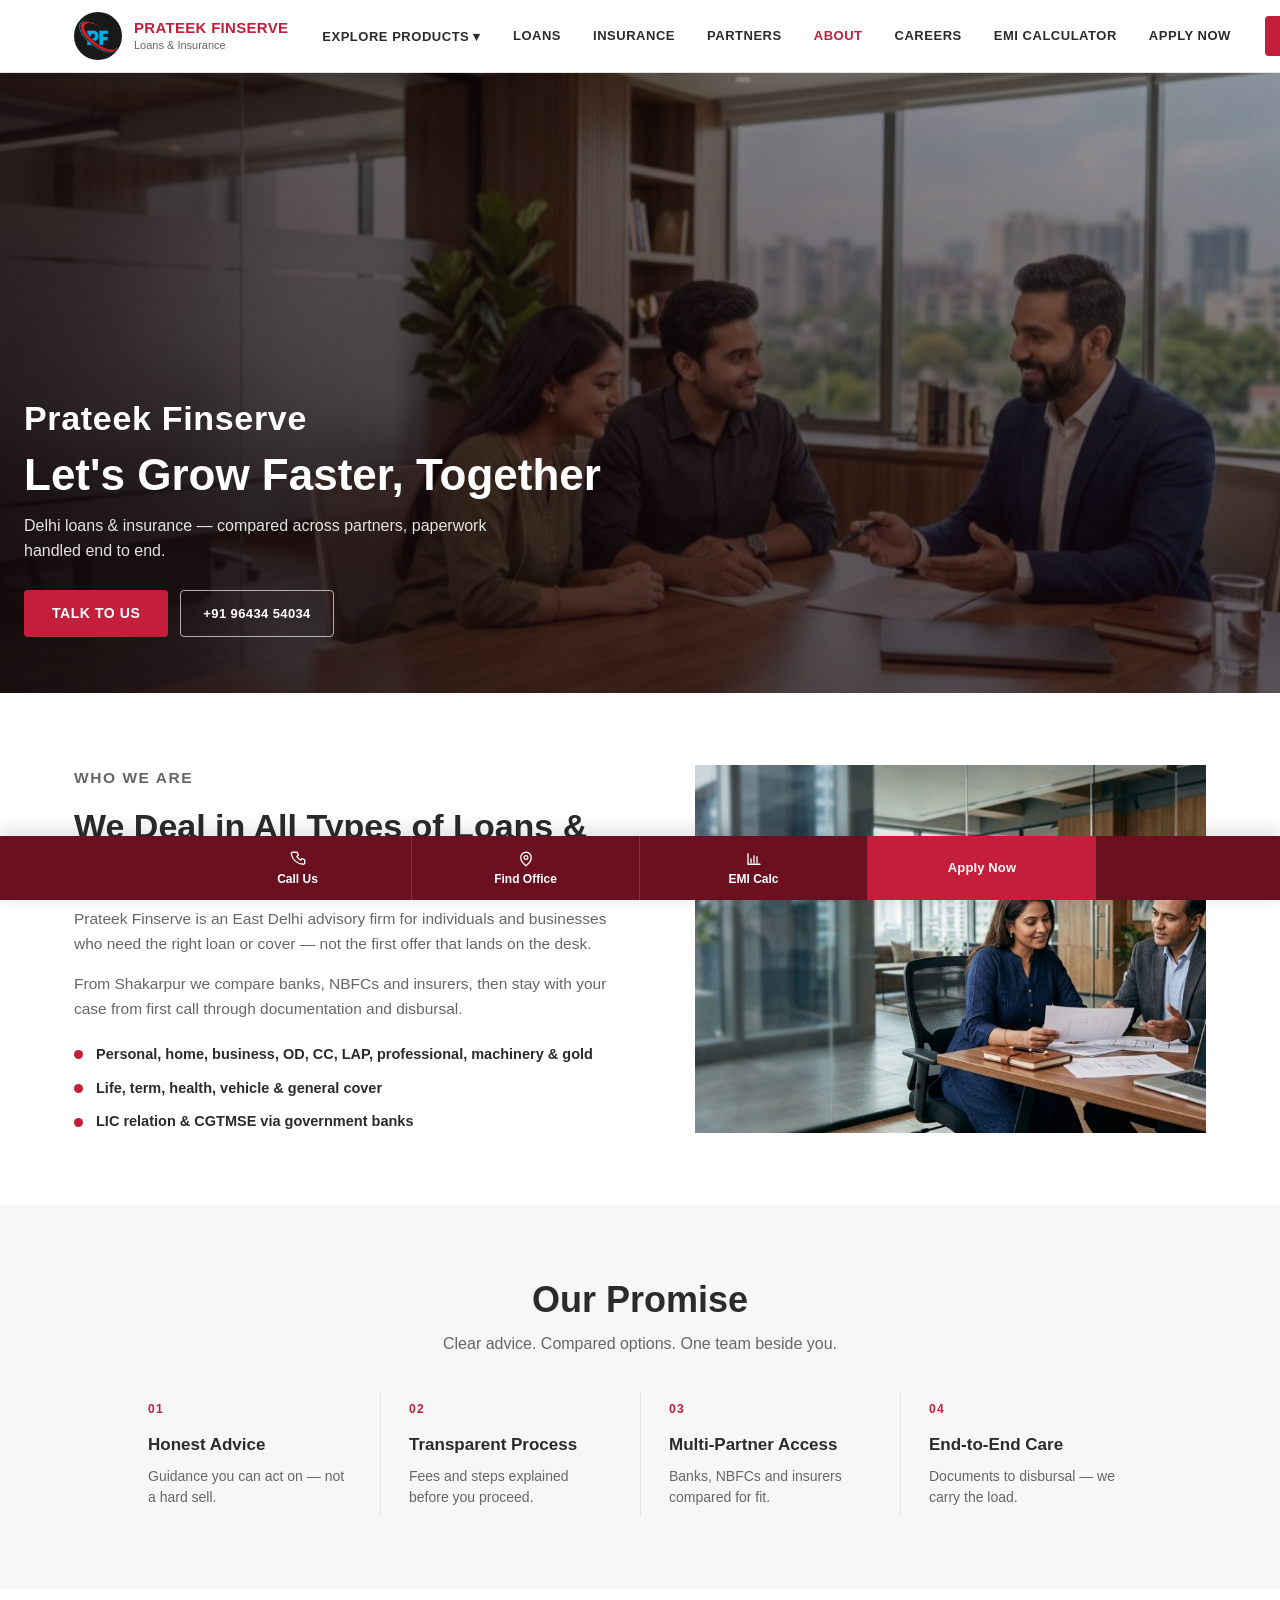
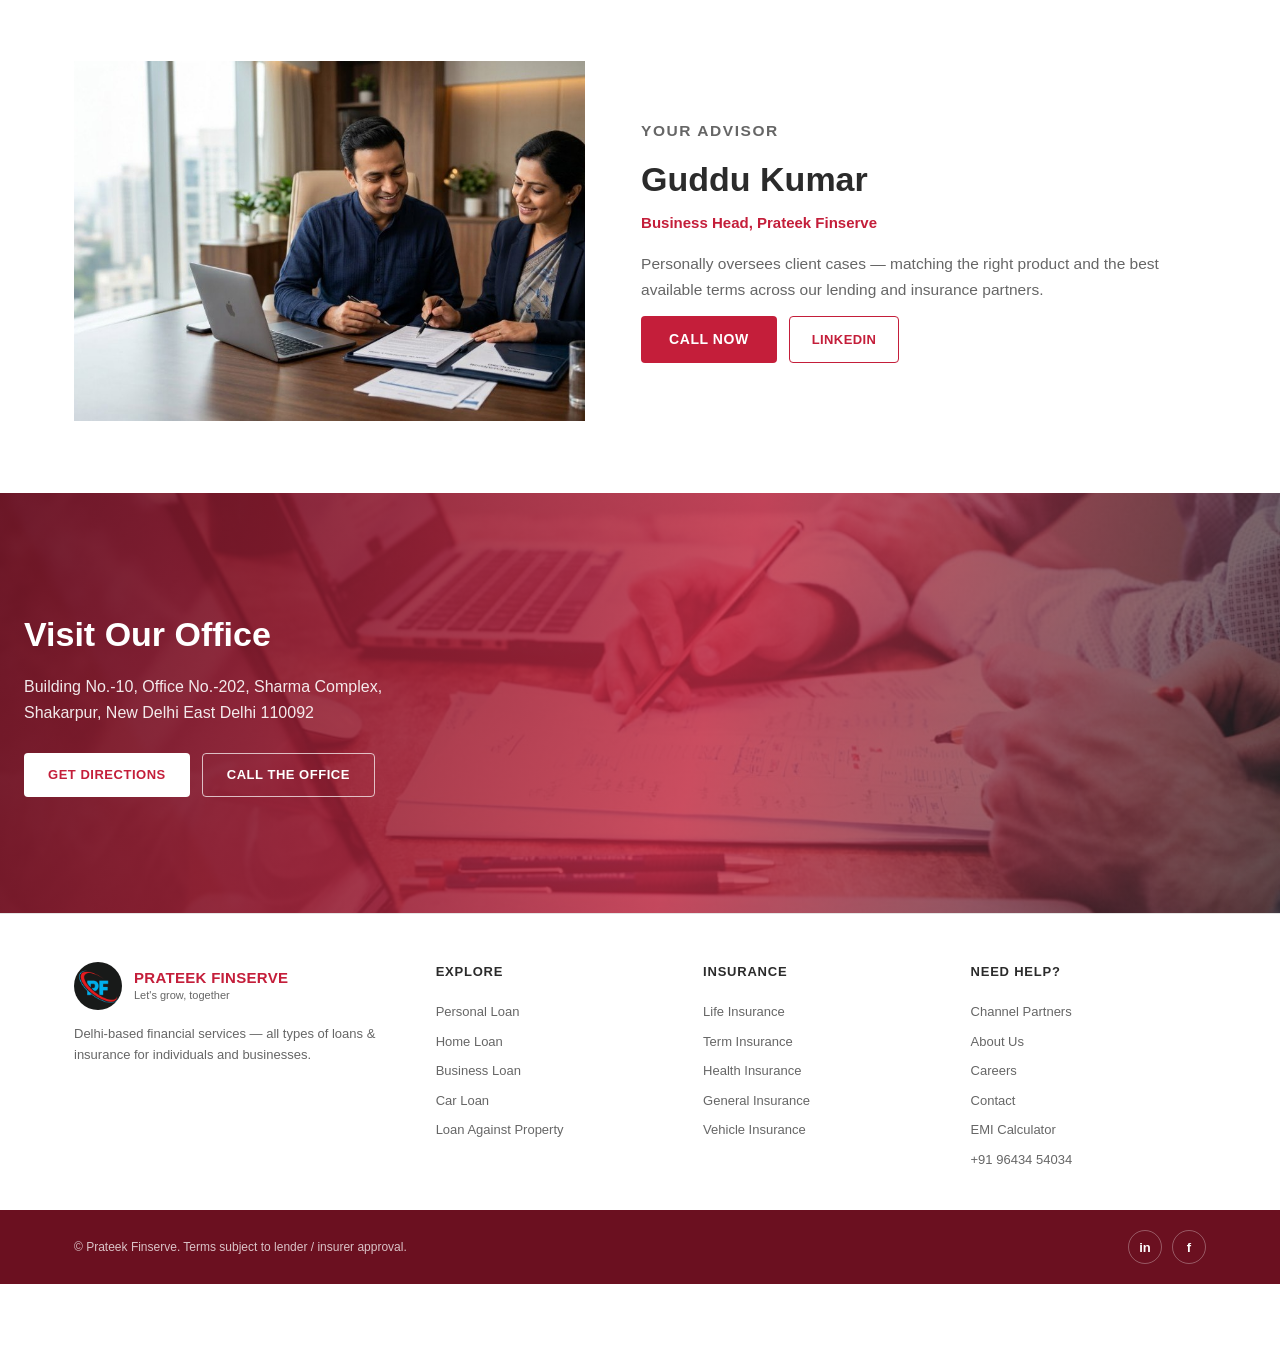
==== commit 48800db2: "Add Careers section across multiple pages and enhance loan options in forms" ====
--- a/about.html
+++ b/about.html
@@ -8,7 +8,7 @@
   <meta name="robots" content="index, follow">
   <meta name="author" content="Prateek Finserve">
   <meta name="theme-color" content="#C41E3A">
-  <link rel="canonical" href="https://www.prateekfinserve.com/about.html">
+  <link rel="canonical" href="https://www.prateekfinserve.com/about">
   <link rel="icon" href="assets/favicon.ico" sizes="any">
   <link rel="icon" href="assets/favicon.svg" type="image/svg+xml">
   <link rel="icon" href="assets/favicon-32x32.png" type="image/png" sizes="32x32">
@@ -19,7 +19,7 @@
   <meta property="og:site_name" content="Prateek Finserve">
   <meta property="og:title" content="About Us &mdash; Prateek Finserve | Delhi">
   <meta property="og:description" content="Prateek Finserve is a Delhi-based firm offering loans and insurance for individuals and businesses. Meet advisor Guddu Kumar in Shakarpur, East Delhi.">
-  <meta property="og:url" content="https://www.prateekfinserve.com/about.html">
+  <meta property="og:url" content="https://www.prateekfinserve.com/about">
   <meta property="og:image" content="https://www.prateekfinserve.com/assets/images/og-image.jpg">
   <meta property="og:locale" content="en_IN">
   <meta name="twitter:card" content="summary_large_image">
@@ -33,7 +33,7 @@
 
 <header class="header">
   <div class="container header-inner">
-    <a href="index.html" class="logo">
+    <a href="/" class="logo">
       <img src="assets/logo.png" alt="Prateek Finserve">
       <div class="logo-text">
         <b>PRATEEK FINSERVE</b>
@@ -44,22 +44,23 @@
       <li>
         <button type="button">Explore Products &#9662;</button>
         <div class="dropdown">
-          <a href="loans.html">All Loans</a>
-          <a href="insurance.html">All Insurance</a>
-          <a href="loans.html#personal">Personal Loan</a>
-          <a href="loans.html#home">Home Loan</a>
-          <a href="insurance.html#health">Health Insurance</a>
+          <a href="/loans">All Loans</a>
+          <a href="/insurance">All Insurance</a>
+          <a href="/loans#personal">Personal Loan</a>
+          <a href="/loans#home">Home Loan</a>
+          <a href="/insurance#health">Health Insurance</a>
         </div>
       </li>
-      <li><a href="loans.html">Loans</a></li>
-      <li><a href="insurance.html">Insurance</a></li>
-      <li><a href="partners.html">Partners</a></li>
-      <li><a href="about.html" class="active">About</a></li>
-      <li><a href="index.html#calculator">EMI Calculator</a></li>
-      <li><a href="contact.html">Apply Now</a></li>
+      <li><a href="/loans">Loans</a></li>
+      <li><a href="/insurance">Insurance</a></li>
+      <li><a href="/partners">Partners</a></li>
+      <li><a href="/about" class="active">About</a></li>
+      <li><a href="careers.html">Careers</a></li>
+      <li><a href="/#calculator">EMI Calculator</a></li>
+      <li><a href="/contact">Apply Now</a></li>
     </ul>
     <div class="header-actions">
-      <a href="contact.html" class="btn-login">Contact</a>
+      <a href="/contact" class="btn-login">Contact</a>
       <button class="menu-toggle" id="menuToggle" aria-label="Menu">&#9776;</button>
     </div>
   </div>
@@ -69,13 +70,14 @@
   <div class="mobile-nav-panel">
     <button class="mobile-nav-close" id="mobileNavClose" aria-label="Close">&times;</button>
     <ul class="mobile-nav-links">
-      <li><a href="index.html">Home</a></li>
-      <li><a href="loans.html">Loans</a></li>
-      <li><a href="insurance.html">Insurance</a></li>
-      <li><a href="about.html">About Us</a></li>
-      <li><a href="partners.html">Partners</a></li>
-      <li><a href="contact.html">Contact / Apply</a></li>
-      <li><a href="index.html#calculator">EMI Calculator</a></li>
+      <li><a href="/">Home</a></li>
+      <li><a href="/loans">Loans</a></li>
+      <li><a href="/insurance">Insurance</a></li>
+      <li><a href="/about">About Us</a></li>
+      <li><a href="careers.html">Careers</a></li>
+      <li><a href="/partners">Partners</a></li>
+      <li><a href="/contact">Contact / Apply</a></li>
+      <li><a href="/#calculator">EMI Calculator</a></li>
     </ul>
   </div>
 </div>
@@ -90,7 +92,7 @@
     <h1>Let's Grow Faster, Together</h1>
     <p class="about-hero-sub">Delhi loans &amp; insurance &mdash; compared across partners, paperwork handled end to end.</p>
     <div class="about-hero-actions">
-      <a href="contact.html" class="btn-maroon">Talk to Us</a>
+      <a href="/contact" class="btn-maroon">Talk to Us</a>
       <a href="tel:+919643454034" class="btn-outline-maroon">+91 96434 54034</a>
     </div>
   </div>
@@ -105,7 +107,7 @@
       <p>Prateek Finserve is an East Delhi advisory firm for individuals and businesses who need the right loan or cover &mdash; not the first offer that lands on the desk.</p>
       <p>From Shakarpur we compare banks, NBFCs and insurers, then stay with your case from first call through documentation and disbursal.</p>
       <ul class="about-checklist">
-        <li>Personal, home, business, OD, CC &amp; LAP</li>
+        <li>Personal, home, business, OD, CC, LAP, professional, machinery &amp; gold</li>
         <li>Life, term, health, vehicle &amp; general cover</li>
         <li>LIC relation &amp; CGTMSE via government banks</li>
       </ul>
@@ -176,7 +178,7 @@
     <h2>Visit Our Office</h2>
     <p>Building No.-10, Office No.-202, Sharma Complex,<br>Shakarpur, New Delhi East Delhi 110092</p>
     <div class="about-hero-actions">
-      <a href="contact.html" class="btn-white">Get Directions</a>
+      <a href="/contact" class="btn-white">Get Directions</a>
       <a href="tel:+919643454034" class="btn-outline-white">Call the Office</a>
     </div>
   </div>
@@ -185,7 +187,7 @@
 <footer class="footer">
   <div class="container footer-grid">
     <div class="footer-brand">
-      <a href="index.html" class="logo">
+      <a href="/" class="logo">
         <img src="assets/logo.png" alt="Prateek Finserve">
         <div class="logo-text"><b>PRATEEK FINSERVE</b><span>Let's grow, together</span></div>
       </a>
@@ -194,30 +196,31 @@
     <div>
       <h4>Explore</h4>
       <ul class="footer-links">
-        <li><a href="loans.html#personal">Personal Loan</a></li>
-        <li><a href="loans.html#home">Home Loan</a></li>
-        <li><a href="loans.html#business">Business Loan</a></li>
-        <li><a href="loans.html#car">Car Loan</a></li>
-        <li><a href="loans.html#lap">Loan Against Property</a></li>
+        <li><a href="/loans#personal">Personal Loan</a></li>
+        <li><a href="/loans#home">Home Loan</a></li>
+        <li><a href="/loans#business">Business Loan</a></li>
+        <li><a href="/loans#car">Car Loan</a></li>
+        <li><a href="/loans#lap">Loan Against Property</a></li>
       </ul>
     </div>
     <div>
       <h4>Insurance</h4>
       <ul class="footer-links">
-        <li><a href="insurance.html#life">Life Insurance</a></li>
-        <li><a href="insurance.html#term">Term Insurance</a></li>
-        <li><a href="insurance.html#health">Health Insurance</a></li>
-        <li><a href="insurance.html#general">General Insurance</a></li>
-        <li><a href="insurance.html#vehicle">Vehicle Insurance</a></li>
+        <li><a href="/insurance#life">Life Insurance</a></li>
+        <li><a href="/insurance#term">Term Insurance</a></li>
+        <li><a href="/insurance#health">Health Insurance</a></li>
+        <li><a href="/insurance#general">General Insurance</a></li>
+        <li><a href="/insurance#vehicle">Vehicle Insurance</a></li>
       </ul>
     </div>
     <div>
       <h4>Need Help?</h4>
       <ul class="footer-links">
-        <li><a href="partners.html">Channel Partners</a></li>
-        <li><a href="about.html">About Us</a></li>
-        <li><a href="contact.html">Contact</a></li>
-        <li><a href="index.html#calculator">EMI Calculator</a></li>
+        <li><a href="/partners">Channel Partners</a></li>
+        <li><a href="/about">About Us</a></li>
+        <li><a href="careers.html">Careers</a></li>
+        <li><a href="/contact">Contact</a></li>
+        <li><a href="/#calculator">EMI Calculator</a></li>
         <li><a href="tel:+919643454034">+91 96434 54034</a></li>
       </ul>
     </div>
@@ -236,9 +239,9 @@
 <div class="sticky-bar">
   <div class="container sticky-bar-inner">
     <a href="tel:+919643454034"><svg class="ico" viewBox="0 0 24 24" fill="none" stroke="currentColor" stroke-width="1.75" stroke-linecap="round" stroke-linejoin="round" aria-hidden="true"><path d="M7 3h4l1.5 4-2 1.5a12 12 0 0 0 5 5L17 11.5 21 13v4a2 2 0 0 1-2.2 2A17 17 0 0 1 3 5.2 2 2 0 0 1 5 3Z"/></svg><span class="label">Call Us</span></a>
-    <a href="contact.html"><svg class="ico" viewBox="0 0 24 24" fill="none" stroke="currentColor" stroke-width="1.75" stroke-linecap="round" stroke-linejoin="round" aria-hidden="true"><path d="M12 21s-7-5.2-7-11a7 7 0 1 1 14 0c0 5.8-7 11-7 11Z"/><circle cx="12" cy="10" r="2.5"/></svg><span class="label">Find Office</span></a>
-    <a href="index.html#calculator"><svg class="ico" viewBox="0 0 24 24" fill="none" stroke="currentColor" stroke-width="1.75" stroke-linecap="round" stroke-linejoin="round" aria-hidden="true"><path d="M4 19V5M4 19h16"/><path d="M8 17v-5M12 17V8M16 17v-8"/></svg><span class="label">EMI Calc</span></a>
-    <a href="contact.html">Apply Now</a>
+    <a href="/contact"><svg class="ico" viewBox="0 0 24 24" fill="none" stroke="currentColor" stroke-width="1.75" stroke-linecap="round" stroke-linejoin="round" aria-hidden="true"><path d="M12 21s-7-5.2-7-11a7 7 0 1 1 14 0c0 5.8-7 11-7 11Z"/><circle cx="12" cy="10" r="2.5"/></svg><span class="label">Find Office</span></a>
+    <a href="/#calculator"><svg class="ico" viewBox="0 0 24 24" fill="none" stroke="currentColor" stroke-width="1.75" stroke-linecap="round" stroke-linejoin="round" aria-hidden="true"><path d="M4 19V5M4 19h16"/><path d="M8 17v-5M12 17V8M16 17v-8"/></svg><span class="label">EMI Calc</span></a>
+    <a href="/contact">Apply Now</a>
   </div>
 </div>
 
--- a/css/style.css
+++ b/css/style.css
@@ -2908,4 +2908,341 @@
   .about-hero-actions .btn-outline-white {
     width: 100%;
   }
+}
+
+/* ---------- CAREERS PAGE ---------- */
+.careers-hero {
+  background:
+    radial-gradient(ellipse 80% 100% at 0% 0%, rgba(196, 30, 58, 0.12), transparent),
+    linear-gradient(180deg, var(--pink-soft), #fff);
+  padding: 56px 0 48px;
+  border-bottom: 1px solid var(--border);
+}
+
+.careers-hero-inner {
+  max-width: 720px;
+}
+
+.careers-hero .section-eyebrow {
+  margin-bottom: 12px;
+}
+
+.careers-hero h1 {
+  margin: 0 0 16px;
+  font-size: clamp(30px, 4vw, 42px);
+  font-weight: 700;
+  color: var(--maroon);
+  line-height: 1.2;
+}
+
+.careers-hero-lead {
+  margin: 0 0 28px;
+  font-size: 17px;
+  line-height: 1.65;
+  color: var(--text-soft);
+}
+
+.careers-hero-meta {
+  display: flex;
+  flex-wrap: wrap;
+  gap: 12px 24px;
+  font-size: 14px;
+  color: var(--text);
+}
+
+.careers-hero-meta span strong {
+  color: var(--maroon);
+  font-weight: 700;
+}
+
+.careers-intro-grid {
+  display: grid;
+  grid-template-columns: 1fr 1fr;
+  gap: 48px;
+  align-items: start;
+}
+
+.careers-intro-grid h2 {
+  margin: 0 0 14px;
+  font-size: clamp(24px, 3vw, 30px);
+  font-weight: 700;
+  color: var(--text);
+}
+
+.careers-intro-grid p {
+  margin: 0;
+  font-size: 15.5px;
+  line-height: 1.65;
+  color: var(--text-soft);
+}
+
+.careers-perks {
+  margin: 0;
+  padding: 0;
+  display: flex;
+  flex-direction: column;
+  gap: 14px;
+}
+
+.careers-perks li {
+  position: relative;
+  padding-left: 22px;
+  font-size: 14.5px;
+  font-weight: 600;
+  color: var(--text);
+  line-height: 1.5;
+}
+
+.careers-perks li::before {
+  content: "";
+  position: absolute;
+  left: 0;
+  top: 0.45em;
+  width: 9px;
+  height: 9px;
+  border-radius: 50%;
+  background: var(--maroon);
+}
+
+.careers-grid {
+  display: grid;
+  grid-template-columns: 1fr 1fr;
+  gap: 28px;
+  align-items: start;
+}
+
+.career-card {
+  background: #fff;
+  border: 1px solid var(--border);
+  border-radius: 12px;
+  padding: 28px;
+  box-shadow: var(--shadow);
+  display: flex;
+  flex-direction: column;
+  height: 100%;
+}
+
+.career-card-head {
+  display: flex;
+  justify-content: space-between;
+  align-items: flex-start;
+  gap: 16px;
+  margin-bottom: 16px;
+}
+
+.career-dept {
+  display: inline-block;
+  font-size: 11px;
+  font-weight: 700;
+  letter-spacing: 0.1em;
+  text-transform: uppercase;
+  color: var(--maroon);
+  margin-bottom: 8px;
+}
+
+.career-card h3 {
+  margin: 0 0 6px;
+  font-size: 22px;
+  font-weight: 700;
+  color: var(--text);
+  line-height: 1.25;
+}
+
+.career-meta {
+  margin: 0;
+  font-size: 13px;
+  color: var(--text-soft);
+}
+
+.career-badge {
+  flex-shrink: 0;
+  background: rgba(196, 30, 58, 0.08);
+  color: var(--maroon);
+  font-size: 11px;
+  font-weight: 700;
+  letter-spacing: 0.06em;
+  text-transform: uppercase;
+  padding: 6px 12px;
+  border-radius: 999px;
+  border: 1px solid rgba(196, 30, 58, 0.2);
+}
+
+.career-summary {
+  margin: 0 0 22px;
+  font-size: 15px;
+  line-height: 1.6;
+  color: var(--text-soft);
+}
+
+.career-details {
+  display: grid;
+  grid-template-columns: 1fr 1fr;
+  gap: 20px;
+  margin-bottom: 22px;
+}
+
+.career-block h4 {
+  margin: 0 0 12px;
+  font-size: 13px;
+  font-weight: 700;
+  letter-spacing: 0.06em;
+  text-transform: uppercase;
+  color: var(--text);
+}
+
+.career-block ul {
+  margin: 0;
+  padding: 0;
+  list-style: none;
+  display: flex;
+  flex-direction: column;
+  gap: 10px;
+}
+
+.career-block li {
+  position: relative;
+  padding-left: 16px;
+  font-size: 13.5px;
+  line-height: 1.5;
+  color: var(--text-soft);
+}
+
+.career-block li::before {
+  content: "";
+  position: absolute;
+  left: 0;
+  top: 0.55em;
+  width: 6px;
+  height: 6px;
+  border-radius: 50%;
+  background: var(--maroon);
+}
+
+.career-incentive {
+  display: flex;
+  align-items: flex-start;
+  gap: 12px;
+  background: var(--pink-soft);
+  border: 1px solid rgba(196, 30, 58, 0.15);
+  border-radius: 8px;
+  padding: 14px 16px;
+  margin-bottom: 22px;
+  font-size: 14px;
+  color: var(--text);
+  line-height: 1.5;
+}
+
+.career-incentive .ico {
+  width: 20px;
+  height: 20px;
+  flex-shrink: 0;
+  color: var(--maroon);
+  margin-top: 1px;
+}
+
+.career-incentive strong {
+  color: var(--maroon);
+}
+
+.career-actions {
+  display: flex;
+  flex-wrap: wrap;
+  gap: 12px;
+  margin-top: auto;
+}
+
+.careers-apply-inner {
+  display: grid;
+  grid-template-columns: 1.1fr 0.9fr;
+  gap: 48px;
+  align-items: start;
+}
+
+.careers-apply-copy h2 {
+  margin: 0 0 14px;
+  font-size: clamp(24px, 3vw, 30px);
+  font-weight: 700;
+  color: var(--text);
+}
+
+.careers-apply-copy p {
+  margin: 0 0 24px;
+  font-size: 15px;
+  line-height: 1.65;
+  color: var(--text-soft);
+}
+
+.careers-apply-steps {
+  margin: 0;
+  padding: 0;
+  list-style: none;
+  display: flex;
+  flex-direction: column;
+  gap: 16px;
+}
+
+.careers-apply-steps li {
+  display: flex;
+  align-items: flex-start;
+  gap: 14px;
+  font-size: 14.5px;
+  color: var(--text);
+  line-height: 1.5;
+}
+
+.careers-apply-steps li span {
+  flex-shrink: 0;
+  width: 28px;
+  height: 28px;
+  border-radius: 50%;
+  background: var(--maroon);
+  color: #fff;
+  font-size: 13px;
+  font-weight: 700;
+  display: grid;
+  place-items: center;
+}
+
+.careers-apply-contact {
+  background: #fff;
+  border: 1px solid var(--border);
+  border-radius: 12px;
+  padding: 28px;
+  box-shadow: var(--shadow);
+}
+
+.careers-apply-contact h3 {
+  margin: 0 0 20px;
+  font-size: 18px;
+  font-weight: 700;
+  color: var(--text);
+}
+
+.careers-apply-contact .ci-row {
+  margin-bottom: 16px;
+}
+
+@media (max-width: 900px) {
+  .careers-intro-grid,
+  .careers-grid,
+  .careers-apply-inner,
+  .career-details {
+    grid-template-columns: 1fr;
+  }
+}
+
+@media (max-width: 640px) {
+  .career-actions {
+    flex-direction: column;
+  }
+
+  .career-actions .btn-maroon,
+  .career-actions .btn-outline-maroon {
+    width: 100%;
+  }
+
+  .careers-hero-meta {
+    flex-direction: column;
+    gap: 8px;
+  }
 }
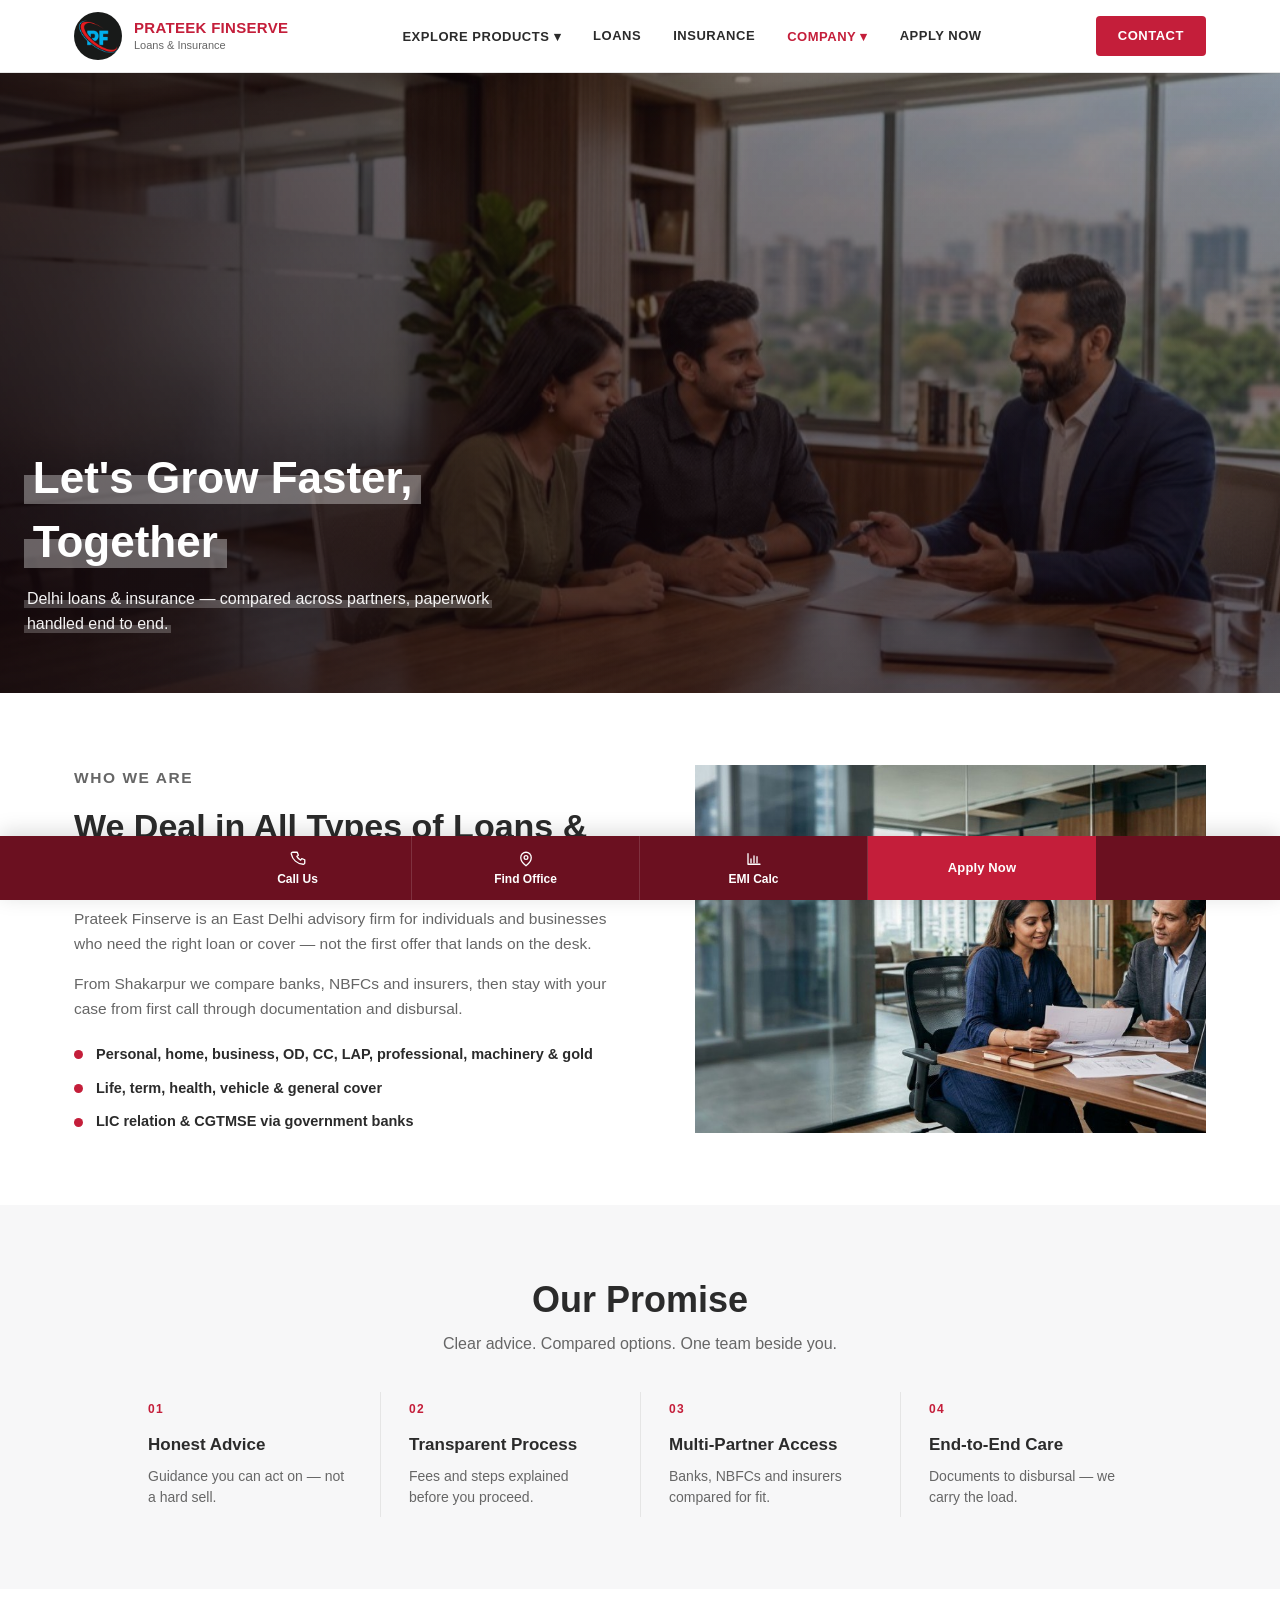
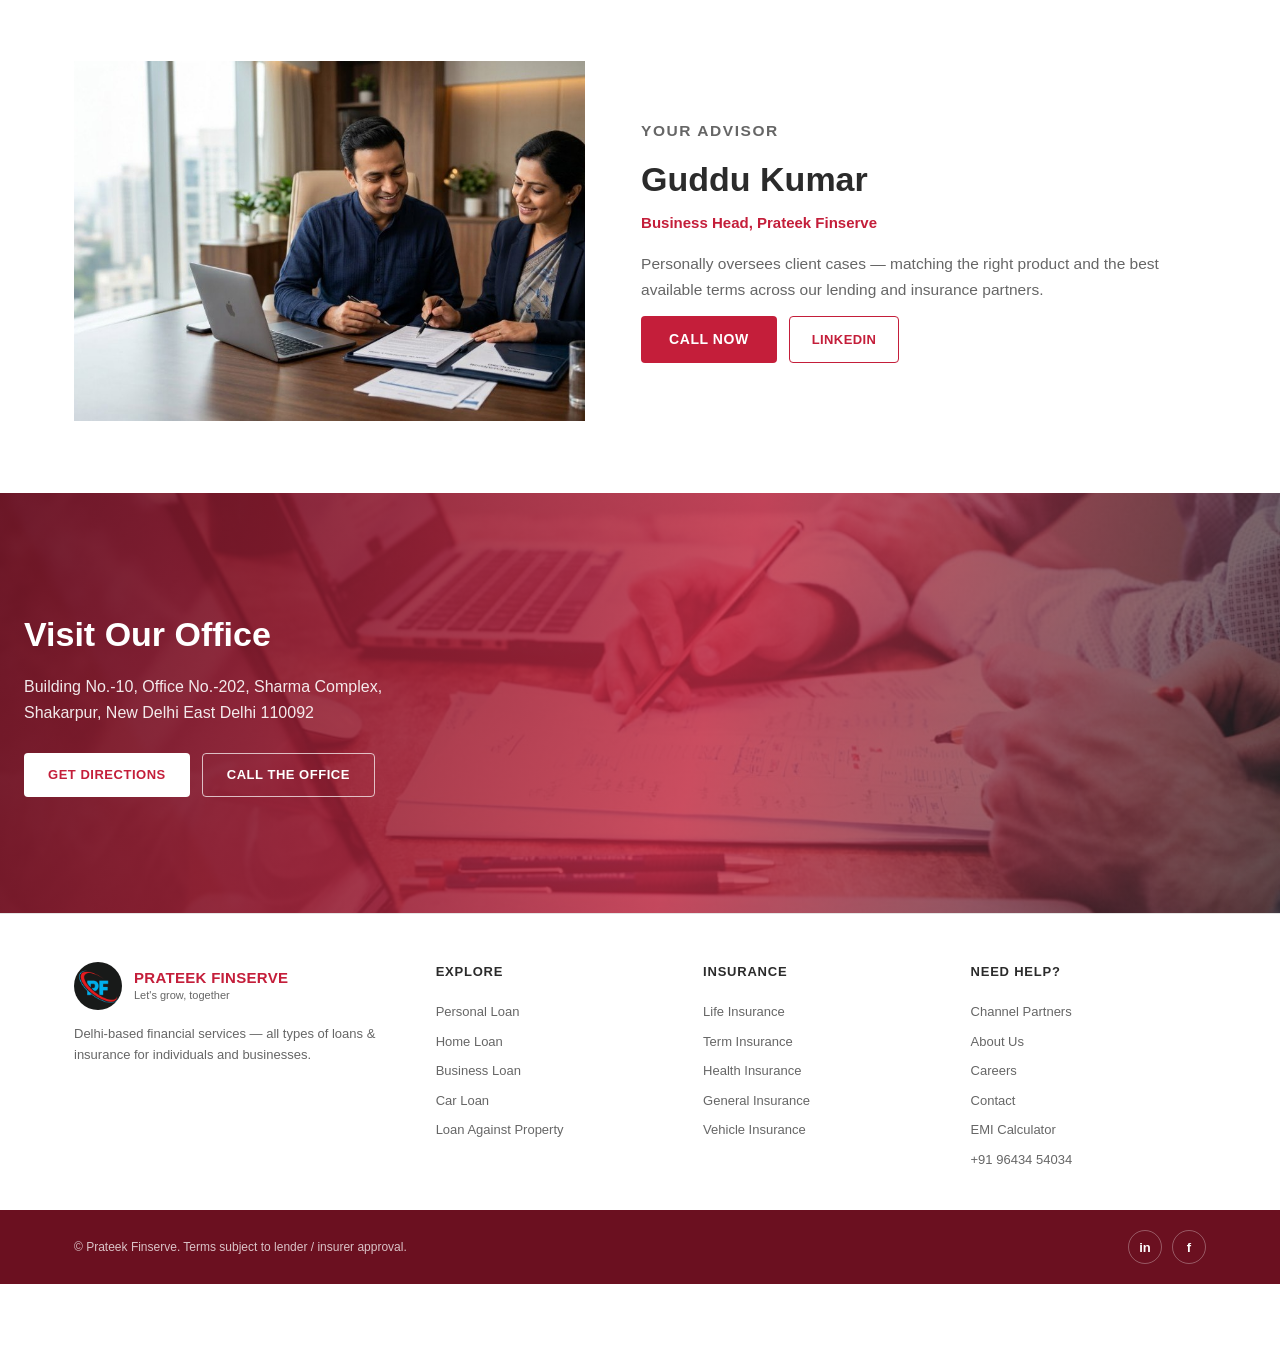
==== commit c809aef8: "Refactor navigation structure across multiple pages to enhance user experience. Implement dropdown m" ====
--- a/about.html
+++ b/about.html
@@ -49,14 +49,19 @@
           <a href="/loans#personal">Personal Loan</a>
           <a href="/loans#home">Home Loan</a>
           <a href="/insurance#health">Health Insurance</a>
+          <a href="/#calculator">EMI Calculator</a>
         </div>
       </li>
       <li><a href="/loans">Loans</a></li>
       <li><a href="/insurance">Insurance</a></li>
-      <li><a href="/partners">Partners</a></li>
-      <li><a href="/about" class="active">About</a></li>
-      <li><a href="careers.html">Careers</a></li>
-      <li><a href="/#calculator">EMI Calculator</a></li>
+      <li>
+        <button type="button" class="active">Company &#9662;</button>
+        <div class="dropdown">
+          <a href="/about" class="active">About Us</a>
+          <a href="/partners">Partners</a>
+          <a href="careers.html">Careers</a>
+        </div>
+      </li>
       <li><a href="/contact">Apply Now</a></li>
     </ul>
     <div class="header-actions">
@@ -71,13 +76,28 @@
     <button class="mobile-nav-close" id="mobileNavClose" aria-label="Close">&times;</button>
     <ul class="mobile-nav-links">
       <li><a href="/">Home</a></li>
+      <li class="mobile-nav-group">
+        <button type="button" class="mobile-nav-toggle" aria-expanded="false">Explore Products &#9662;</button>
+        <ul class="mobile-nav-sub">
+          <li><a href="/loans">All Loans</a></li>
+          <li><a href="/insurance">All Insurance</a></li>
+          <li><a href="/loans#personal">Personal Loan</a></li>
+          <li><a href="/loans#home">Home Loan</a></li>
+          <li><a href="/insurance#health">Health Insurance</a></li>
+          <li><a href="/#calculator">EMI Calculator</a></li>
+        </ul>
+      </li>
       <li><a href="/loans">Loans</a></li>
       <li><a href="/insurance">Insurance</a></li>
-      <li><a href="/about">About Us</a></li>
-      <li><a href="careers.html">Careers</a></li>
-      <li><a href="/partners">Partners</a></li>
+      <li class="mobile-nav-group open">
+        <button type="button" class="mobile-nav-toggle" aria-expanded="true">Company &#9662;</button>
+        <ul class="mobile-nav-sub">
+          <li><a href="/about" class="active">About Us</a></li>
+          <li><a href="/partners">Partners</a></li>
+          <li><a href="careers.html">Careers</a></li>
+        </ul>
+      </li>
       <li><a href="/contact">Contact / Apply</a></li>
-      <li><a href="/#calculator">EMI Calculator</a></li>
     </ul>
   </div>
 </div>
@@ -88,13 +108,8 @@
     <img src="assets/images/hero-general.jpg" alt="" width="1600" height="900" fetchpriority="high">
   </div>
   <div class="container about-hero-content">
-    <p class="about-brand">Prateek Finserve</p>
-    <h1>Let's Grow Faster, Together</h1>
-    <p class="about-hero-sub">Delhi loans &amp; insurance &mdash; compared across partners, paperwork handled end to end.</p>
-    <div class="about-hero-actions">
-      <a href="/contact" class="btn-maroon">Talk to Us</a>
-      <a href="tel:+919643454034" class="btn-outline-maroon">+91 96434 54034</a>
-    </div>
+    <h1><span class="banner-mark">Let's Grow Faster, Together</span></h1>
+    <p class="about-hero-sub"><span class="banner-mark-sub">Delhi loans &amp; insurance &mdash; compared across partners, paperwork handled end to end.</span></p>
   </div>
 </section>
 
--- a/css/style.css
+++ b/css/style.css
@@ -150,7 +150,8 @@
 
 .nav-main>li>a:hover,
 .nav-main>li>button:hover,
-.nav-main>li>a.active {
+.nav-main>li>a.active,
+.nav-main>li>button.active {
   color: var(--maroon);
 }
 
@@ -189,6 +190,12 @@
   color: var(--maroon);
 }
 
+.dropdown a.active {
+  color: var(--maroon);
+  font-weight: 700;
+  background: var(--pink-soft);
+}
+
 .header-actions {
   display: flex;
   align-items: center;
@@ -289,18 +296,33 @@
   inset: 0;
   opacity: 0;
   visibility: hidden;
-  transition: opacity 0.55s ease, visibility 0.55s;
+  transition: opacity 0.85s ease-in-out, visibility 0.85s ease-in-out;
   pointer-events: none;
+  z-index: 1;
   display: flex;
   flex-direction: column;
   justify-content: center;
 }
 
 .hero-slide.is-active {
-  position: relative;
   opacity: 1;
   visibility: visible;
   pointer-events: auto;
+  z-index: 2;
+}
+
+.hero-slide-copy {
+  max-width: 80%;
+  min-width: 0;
+  opacity: 0;
+  transform: translateY(14px);
+  transition: opacity 0.55s ease, transform 0.55s ease;
+}
+
+.hero-slide.is-active .hero-slide-copy {
+  opacity: 1;
+  transform: translateY(0);
+  transition: opacity 0.7s ease 0.18s, transform 0.7s ease 0.18s;
 }
 
 .hero-slide-media {
@@ -359,11 +381,6 @@
   text-align: left;
 }
 
-.hero-slide-copy {
-  max-width: 560px;
-  min-width: 0;
-}
-
 .hero-eyebrow {
   display: inline-block;
   margin: 0 0 14px;
@@ -390,7 +407,7 @@
 }
 
 .hero h1 {
-  font-size: clamp(28px, 3.8vw, 42px);
+  font-size: clamp(30px, 4.2vw, 50px);
   font-weight: 700;
   color: var(--maroon);
   margin: 0 0 14px;
@@ -406,10 +423,10 @@
 }
 
 .hero .hero-sub {
-  font-size: 15px;
+  font-size: 20px;
   color: var(--text-soft);
   margin: 0 0 22px;
-  max-width: 520px;
+  max-width: 70%;
   line-height: 1.55;
 }
 
@@ -601,8 +618,12 @@
 }
 
 @media (prefers-reduced-motion: reduce) {
-  .hero-slide {
+  .hero-slide,
+  .hero-slide-copy,
+  .hero-slide.is-active .hero-slide-copy,
+  .hero-slide-media img {
     transition: none;
+    transform: none;
   }
 }
 
@@ -1577,27 +1598,52 @@
 }
 
 /* ---------- PAGE BANNER ---------- */
+.banner-mark {
+  display: inline;
+  box-decoration-break: clone;
+  -webkit-box-decoration-break: clone;
+  padding: 0 0.2em 0.06em;
+  line-height: 1.45;
+  background: linear-gradient(to bottom, transparent 44%, #f0b4c2 44%);
+}
+
+.banner-mark-sub {
+  display: inline;
+  box-decoration-break: clone;
+  -webkit-box-decoration-break: clone;
+  padding: 0 0.18em 0.05em;
+  line-height: 1.55;
+  background: linear-gradient(to bottom, transparent 54%, #f6ccd6 54%);
+}
+
 .page-banner {
-  background:
-    radial-gradient(ellipse 70% 80% at 100% 0%, rgba(196, 30, 58, 0.15), transparent),
-    linear-gradient(180deg, var(--pink-soft), #fff);
-  padding: 48px 0;
+  background: #fff;
+  padding: 52px 0 48px;
   text-align: center;
   border-bottom: 1px solid var(--border);
 }
 
 .page-banner h1 {
-  margin: 0 0 10px;
+  margin: 0 0 14px;
   font-size: clamp(28px, 3.5vw, 40px);
-  color: var(--maroon);
-  font-weight: 700;
+  font-weight: 700;
+  line-height: 1.3;
+}
+
+.page-banner h1 .banner-mark {
+  color: var(--maroon);
 }
 
 .page-banner p {
   margin: 0 auto;
-  max-width: 560px;
-  color: var(--text-soft);
+  max-width: 620px;
   font-size: 16px;
+  line-height: 1.55;
+}
+
+.page-banner p .banner-mark-sub {
+  color: var(--text);
+  font-weight: 500;
 }
 
 /* ---------- PRODUCT CARDS GRID ---------- */
@@ -2019,6 +2065,34 @@
   border-bottom: 1px solid var(--border);
 }
 
+.mobile-nav-group .mobile-nav-sub {
+  display: none;
+  list-style: none;
+  margin: 0;
+  padding: 0 0 8px 12px;
+}
+
+.mobile-nav-group.open .mobile-nav-sub {
+  display: block;
+}
+
+.mobile-nav-toggle {
+  display: block;
+  width: 100%;
+  text-align: left;
+  padding: 14px 0;
+  font-size: 15px;
+  font-weight: 600;
+  color: var(--text);
+  background: none;
+  border: none;
+  cursor: pointer;
+}
+
+.mobile-nav-group.open .mobile-nav-toggle {
+  color: var(--maroon);
+}
+
 .mobile-nav-links a {
   display: block;
   padding: 14px 0;
@@ -2031,6 +2105,15 @@
   font-weight: 500;
   color: var(--text-soft);
   padding: 8px 0 8px 12px;
+}
+
+.mobile-nav-sub a.active {
+  color: var(--maroon);
+  font-weight: 700;
+}
+
+.mobile-nav-links a.active {
+  color: var(--maroon);
 }
 
 /* ---------- RESPONSIVE ---------- */
@@ -2611,16 +2694,24 @@
   margin: 0 0 14px;
   font-size: clamp(28px, 4vw, 44px);
   font-weight: 700;
-  line-height: 1.15;
+  line-height: 1.3;
+}
+
+.about-hero h1 .banner-mark {
   color: #fff;
+  background: linear-gradient(to bottom, transparent 44%, rgba(255, 255, 255, 0.34) 44%);
 }
 
 .about-hero-sub {
-  margin: 0 0 26px;
+  margin: 0;
   font-size: 16px;
   line-height: 1.55;
-  color: rgba(255, 255, 255, 0.88);
-  max-width: 480px;
+  max-width: 520px;
+}
+
+.about-hero-sub .banner-mark-sub {
+  color: rgba(255, 255, 255, 0.95);
+  background: linear-gradient(to bottom, transparent 54%, rgba(255, 255, 255, 0.22) 54%);
 }
 
 .about-hero-actions {
@@ -2912,47 +3003,38 @@
 
 /* ---------- CAREERS PAGE ---------- */
 .careers-hero {
-  background:
-    radial-gradient(ellipse 80% 100% at 0% 0%, rgba(196, 30, 58, 0.12), transparent),
-    linear-gradient(180deg, var(--pink-soft), #fff);
-  padding: 56px 0 48px;
+  background: #fff;
+  padding: 52px 0 48px;
   border-bottom: 1px solid var(--border);
+  text-align: center;
 }
 
 .careers-hero-inner {
   max-width: 720px;
-}
-
-.careers-hero .section-eyebrow {
-  margin-bottom: 12px;
+  margin: 0 auto;
 }
 
 .careers-hero h1 {
-  margin: 0 0 16px;
+  margin: 0 0 14px;
   font-size: clamp(30px, 4vw, 42px);
   font-weight: 700;
-  color: var(--maroon);
-  line-height: 1.2;
+  line-height: 1.3;
+}
+
+.careers-hero h1 .banner-mark {
+  color: var(--maroon);
 }
 
 .careers-hero-lead {
-  margin: 0 0 28px;
+  margin: 0 auto;
+  max-width: 620px;
   font-size: 17px;
   line-height: 1.65;
-  color: var(--text-soft);
-}
-
-.careers-hero-meta {
-  display: flex;
-  flex-wrap: wrap;
-  gap: 12px 24px;
-  font-size: 14px;
+}
+
+.careers-hero-lead .banner-mark-sub {
   color: var(--text);
-}
-
-.careers-hero-meta span strong {
-  color: var(--maroon);
-  font-weight: 700;
+  font-weight: 500;
 }
 
 .careers-intro-grid {
@@ -3240,9 +3322,4 @@
   .career-actions .btn-outline-maroon {
     width: 100%;
   }
-
-  .careers-hero-meta {
-    flex-direction: column;
-    gap: 8px;
-  }
 }
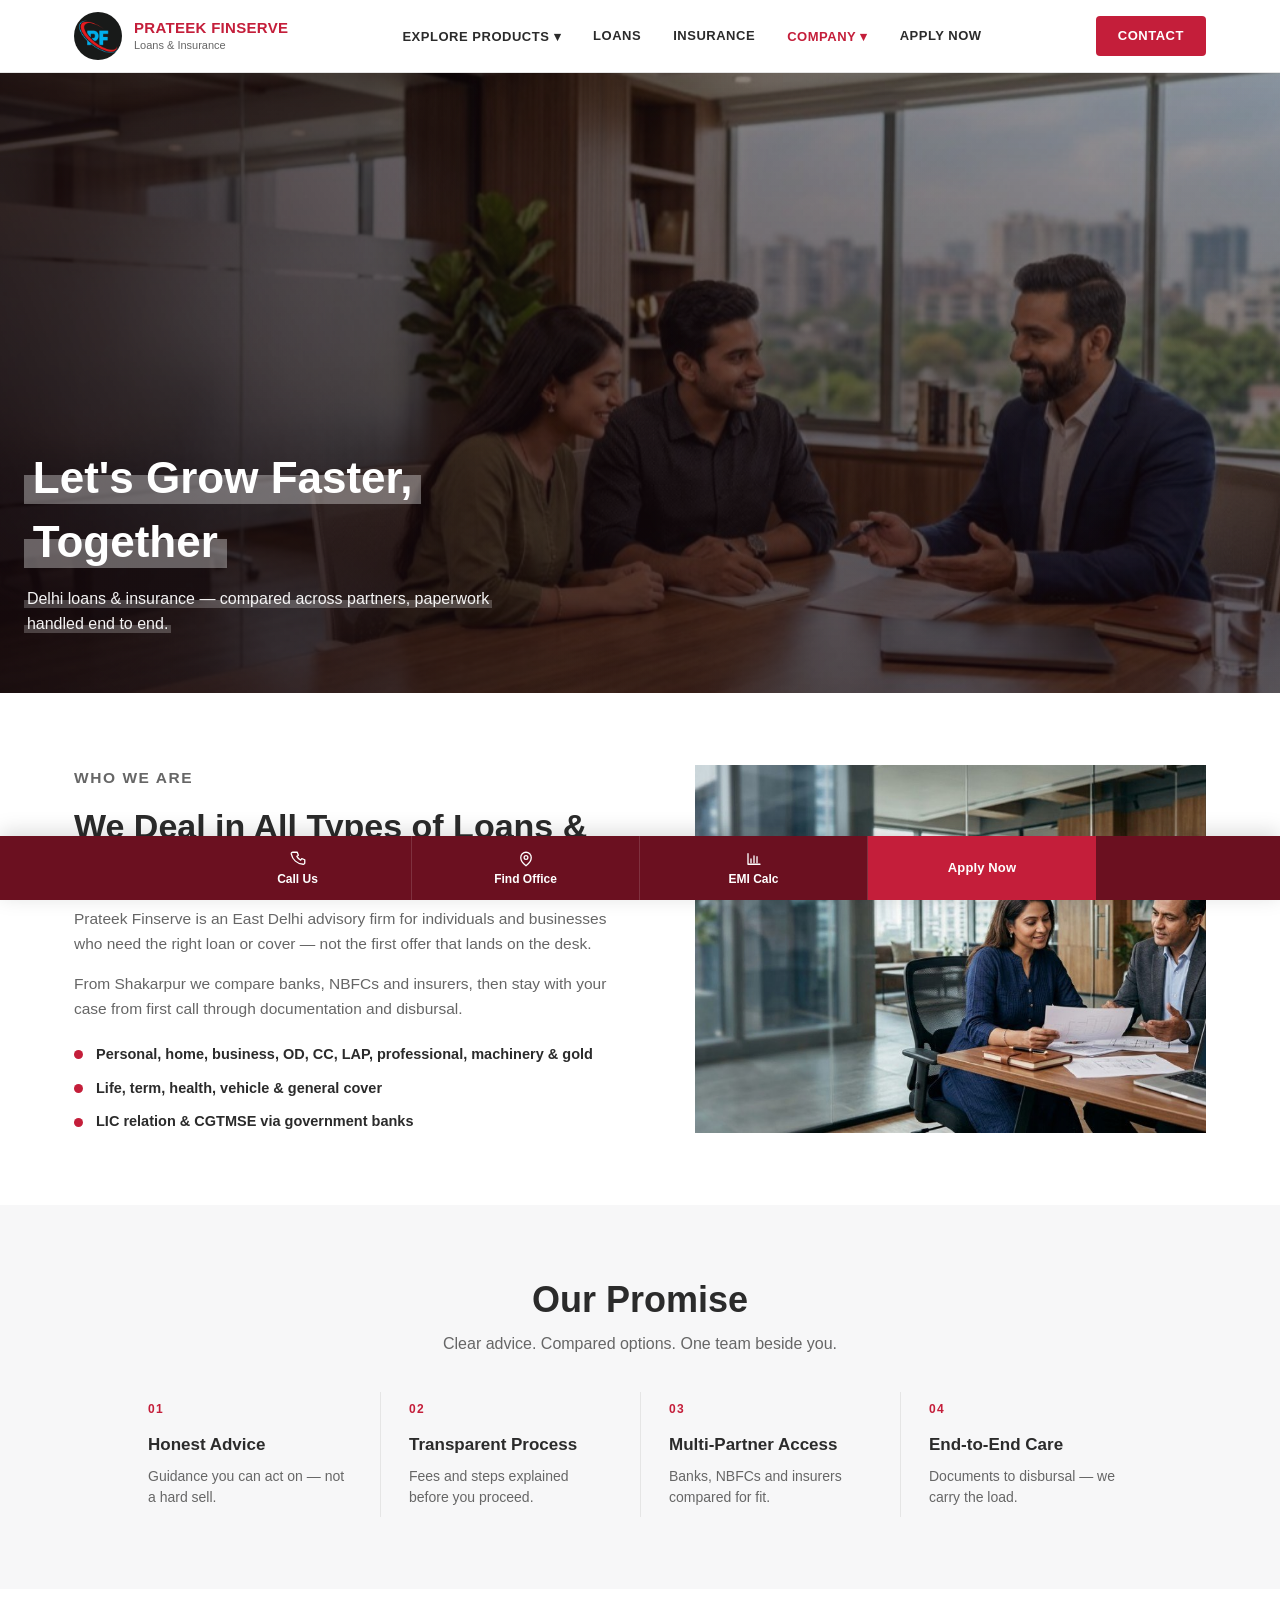
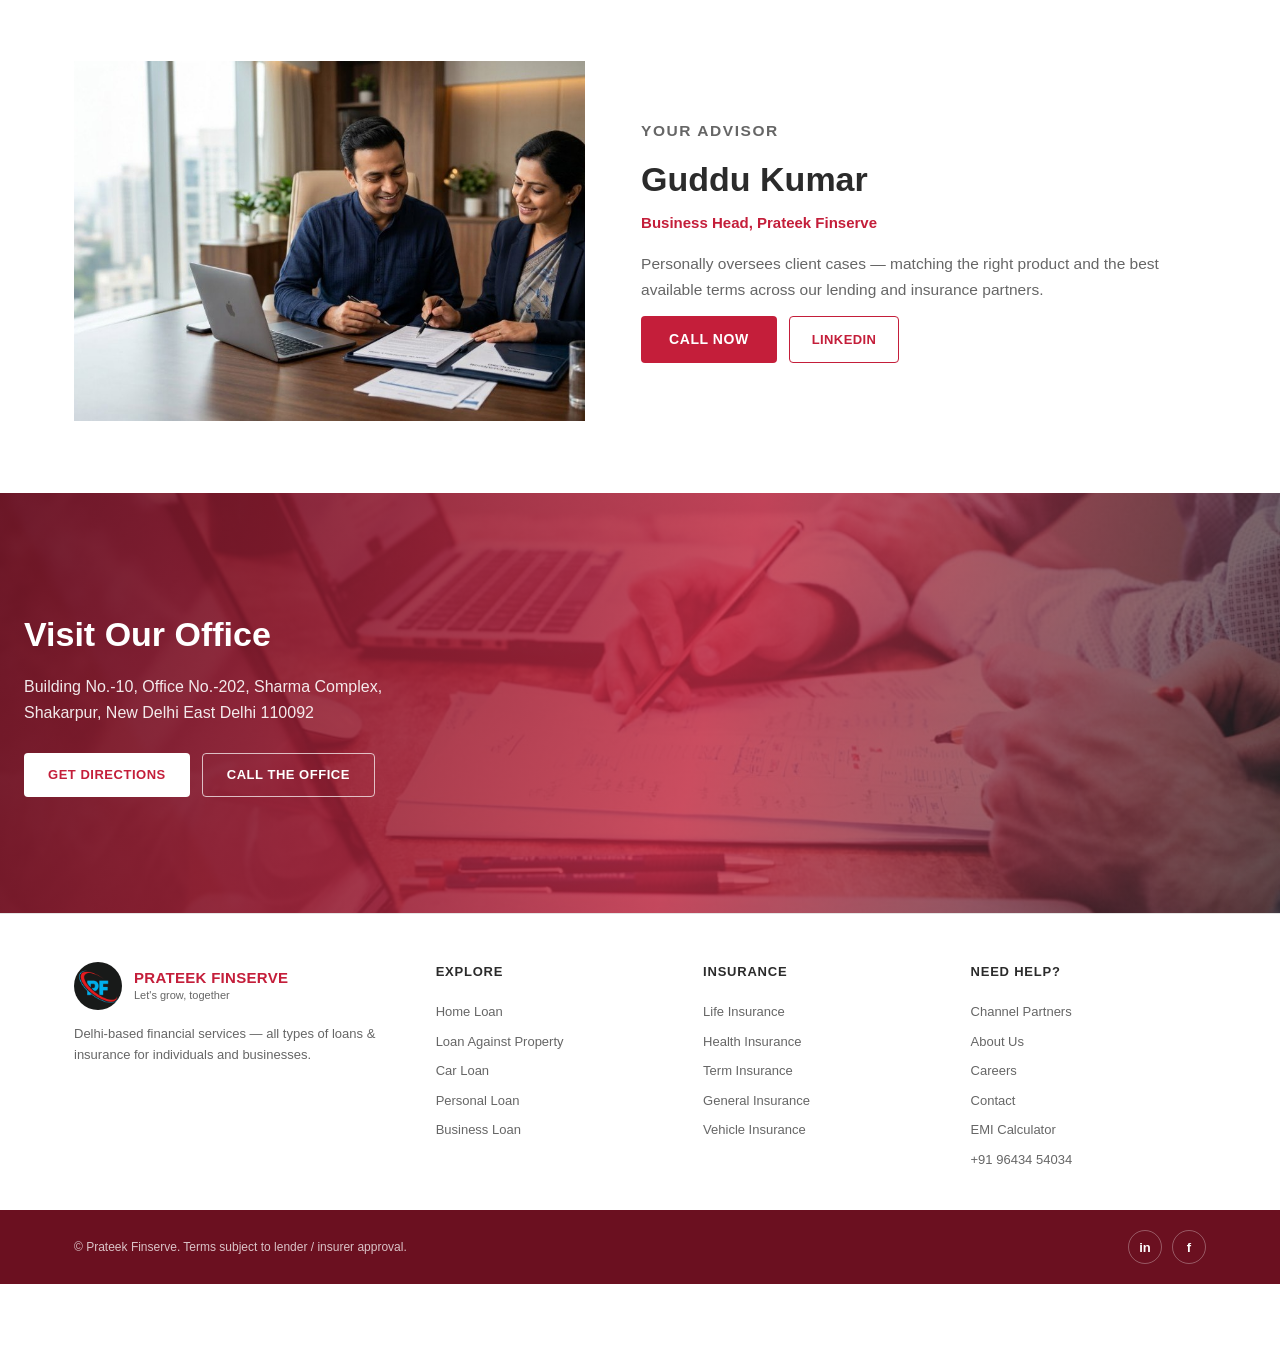
==== commit d88a43a7: "Update navigation links across multiple pages to improve accessibility and user experience. Reintrod" ====
--- a/about.html
+++ b/about.html
@@ -46,8 +46,8 @@
         <div class="dropdown">
           <a href="/loans">All Loans</a>
           <a href="/insurance">All Insurance</a>
+          <a href="/loans#home">Home Loan</a>
           <a href="/loans#personal">Personal Loan</a>
-          <a href="/loans#home">Home Loan</a>
           <a href="/insurance#health">Health Insurance</a>
           <a href="/#calculator">EMI Calculator</a>
         </div>
@@ -81,8 +81,8 @@
         <ul class="mobile-nav-sub">
           <li><a href="/loans">All Loans</a></li>
           <li><a href="/insurance">All Insurance</a></li>
+          <li><a href="/loans#home">Home Loan</a></li>
           <li><a href="/loans#personal">Personal Loan</a></li>
-          <li><a href="/loans#home">Home Loan</a></li>
           <li><a href="/insurance#health">Health Insurance</a></li>
           <li><a href="/#calculator">EMI Calculator</a></li>
         </ul>
@@ -211,19 +211,19 @@
     <div>
       <h4>Explore</h4>
       <ul class="footer-links">
+        <li><a href="/loans#home">Home Loan</a></li>
+        <li><a href="/loans#lap">Loan Against Property</a></li>
+        <li><a href="/loans#car">Car Loan</a></li>
         <li><a href="/loans#personal">Personal Loan</a></li>
-        <li><a href="/loans#home">Home Loan</a></li>
         <li><a href="/loans#business">Business Loan</a></li>
-        <li><a href="/loans#car">Car Loan</a></li>
-        <li><a href="/loans#lap">Loan Against Property</a></li>
       </ul>
     </div>
     <div>
       <h4>Insurance</h4>
       <ul class="footer-links">
         <li><a href="/insurance#life">Life Insurance</a></li>
+        <li><a href="/insurance#health">Health Insurance</a></li>
         <li><a href="/insurance#term">Term Insurance</a></li>
-        <li><a href="/insurance#health">Health Insurance</a></li>
         <li><a href="/insurance#general">General Insurance</a></li>
         <li><a href="/insurance#vehicle">Vehicle Insurance</a></li>
       </ul>
--- a/css/style.css
+++ b/css/style.css
@@ -232,28 +232,37 @@
 .sub-nav {
   background: var(--off);
   border-bottom: 1px solid var(--border);
-}
-
-.sub-nav-inner {
-  display: flex;
-  gap: 8px;
-  overflow-x: auto;
-  padding: 0;
-}
-
-.sub-nav a {
-  padding: 12px 16px;
+  overflow: hidden;
+}
+
+.sub-nav-marquee {
+  mask-image: linear-gradient(90deg, transparent, #000 4%, #000 96%, transparent);
+  -webkit-mask-image: linear-gradient(90deg, transparent, #000 4%, #000 96%, transparent);
+}
+
+.sub-nav-marquee .marquee__track {
+  gap: 0;
+  animation-duration: 48s;
+}
+
+.sub-nav-marquee a {
+  display: inline-block;
+  padding: 12px 20px;
   font-size: 13px;
   font-weight: 600;
   color: var(--text-soft);
   white-space: nowrap;
   border-bottom: 2px solid transparent;
-}
-
-.sub-nav a:hover,
-.sub-nav a.active {
+  flex-shrink: 0;
+}
+
+.sub-nav-marquee a:hover {
   color: var(--maroon);
   border-bottom-color: var(--maroon);
+}
+
+.marquee--continuous:hover .marquee__track {
+  animation-play-state: running;
 }
 
 /* ---------- HERO — full-bleed photo with soft blend ---------- */
@@ -509,6 +518,106 @@
   background: #fff;
 }
 
+/* Trust stats band — below hero banner */
+.trust-stats-band {
+  background: linear-gradient(135deg, var(--maroon) 0%, var(--maroon-deep) 100%);
+  padding: 32px 0;
+  position: relative;
+  overflow: hidden;
+}
+
+.trust-stats-band::before {
+  content: "";
+  position: absolute;
+  inset: 0;
+  background:
+    radial-gradient(circle at 12% 50%, rgba(255, 255, 255, 0.08) 0%, transparent 45%),
+    radial-gradient(circle at 88% 50%, rgba(255, 255, 255, 0.06) 0%, transparent 40%);
+  pointer-events: none;
+}
+
+.trust-stats-grid {
+  position: relative;
+  z-index: 1;
+  display: grid;
+  grid-template-columns: repeat(4, 1fr);
+  gap: 20px 28px;
+}
+
+.trust-stat {
+  text-align: center;
+  opacity: 0;
+  transform: translateY(18px);
+  transition: opacity 0.65s ease, transform 0.65s ease;
+  transition-delay: calc(var(--i, 0) * 0.12s);
+}
+
+.trust-stats-band.is-visible .trust-stat {
+  opacity: 1;
+  transform: translateY(0);
+}
+
+.trust-stat__value {
+  display: flex;
+  align-items: baseline;
+  justify-content: center;
+  gap: 3px;
+  font-weight: 700;
+  font-size: clamp(28px, 3.6vw, 44px);
+  color: #fff;
+  line-height: 1;
+  letter-spacing: -0.02em;
+}
+
+.trust-stat__prefix,
+.trust-stat__suffix {
+  font-size: 0.72em;
+  font-weight: 700;
+  color: rgba(255, 255, 255, 0.92);
+}
+
+.trust-stat__num {
+  font-variant-numeric: tabular-nums;
+}
+
+.trust-stat__label {
+  display: block;
+  margin-top: 8px;
+  font-size: 13px;
+  font-weight: 500;
+  color: rgba(255, 255, 255, 0.82);
+  letter-spacing: 0.01em;
+}
+
+@media (prefers-reduced-motion: reduce) {
+  .trust-stat {
+    opacity: 1;
+    transform: none;
+    transition: none;
+  }
+}
+
+@media (max-width: 768px) {
+  .trust-stats-band {
+    padding: 28px 0;
+  }
+
+  .trust-stats-grid {
+    grid-template-columns: repeat(2, 1fr);
+    gap: 24px 16px;
+  }
+}
+
+@media (max-width: 420px) {
+  .trust-stat__value {
+    font-size: clamp(24px, 7vw, 32px);
+  }
+
+  .trust-stat__label {
+    font-size: 12px;
+  }
+}
+
 @media (max-width: 900px) {
   .hero-slides {
     min-height: 0;
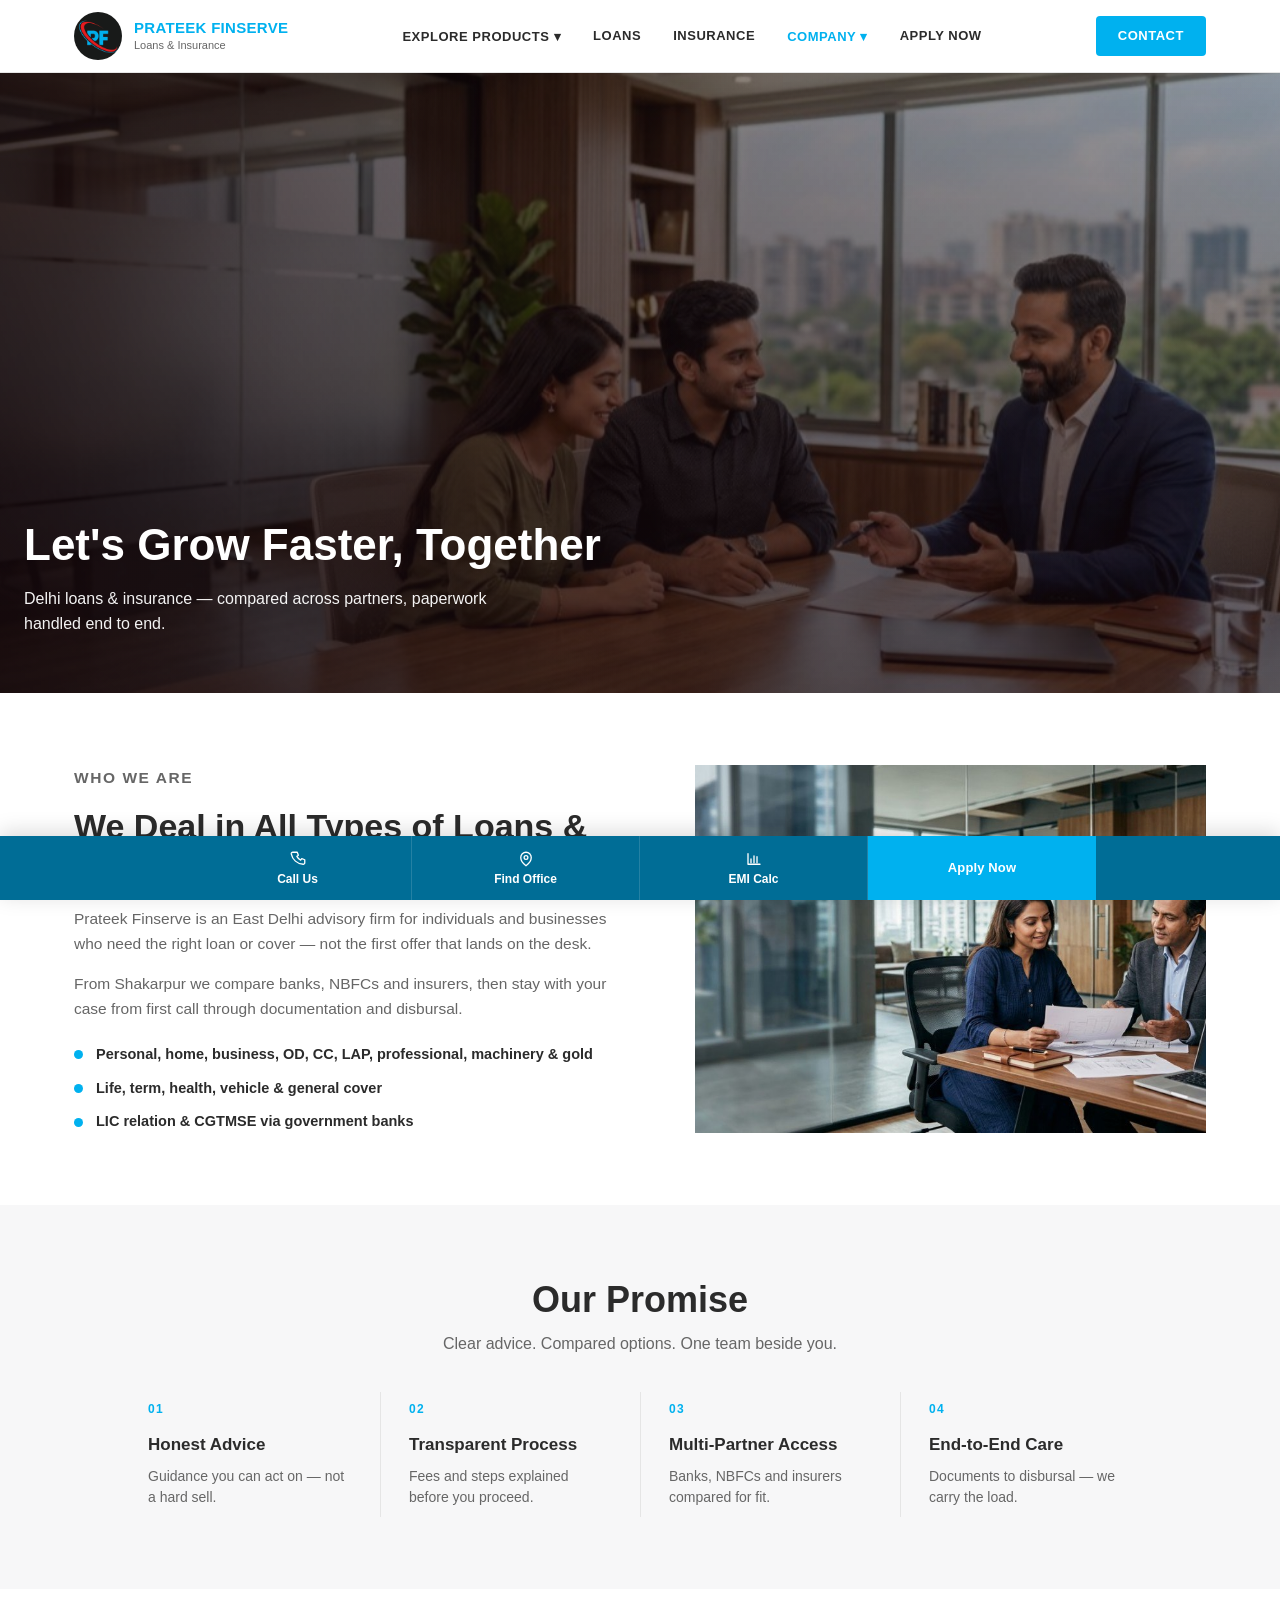
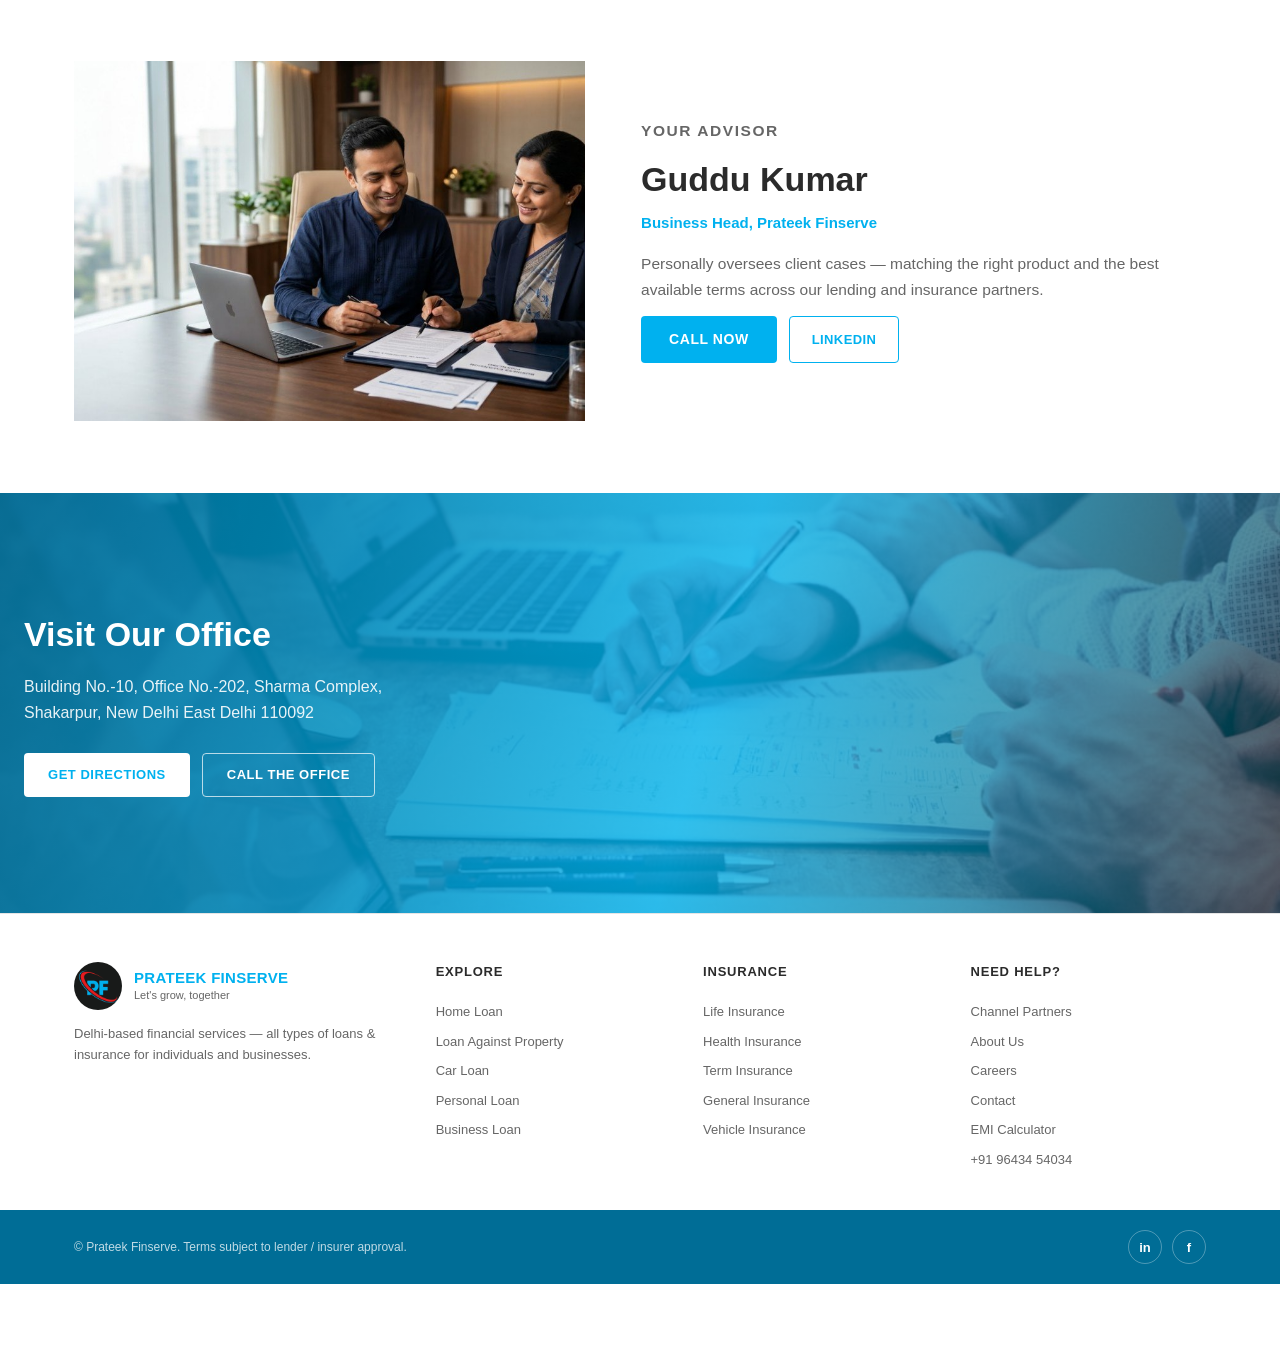
==== commit a1d166bc: "Update theme color across multiple HTML files to unify branding with new cyan color #00b1ef. Adjust " ====
--- a/about.html
+++ b/about.html
@@ -7,7 +7,7 @@
   <meta name="description" content="Prateek Finserve is a Delhi-based firm offering loans and insurance for individuals and businesses. Meet advisor Guddu Kumar in Shakarpur, East Delhi.">
   <meta name="robots" content="index, follow">
   <meta name="author" content="Prateek Finserve">
-  <meta name="theme-color" content="#C41E3A">
+  <meta name="theme-color" content="#00b1ef">
   <link rel="canonical" href="https://www.prateekfinserve.com/about">
   <link rel="icon" href="assets/favicon.ico" sizes="any">
   <link rel="icon" href="assets/favicon.svg" type="image/svg+xml">
--- a/css/style.css
+++ b/css/style.css
@@ -1,15 +1,23 @@
 /* =========================================================
-   PRATEEK FINSERVE — Axis Bank–inspired layout
-   Brand: logo red + cyan on clean white / soft pink hero
+   PRATEEK FINSERVE — clean layout
+   Brand: logo cyan #00b1ef + accent red #e91c21
    ========================================================= */
 :root {
-  --maroon: #C41E3A;
-  --maroon-deep: #9B1830;
-  --maroon-dark: #6B1020;
-  --cyan: #00B4E6;
-  --pink-soft: #FDF2F5;
-  --pink-mid: #F8E4EA;
-  --lavender: #F5F0F7;
+  --brand: #00b1ef;
+  --brand-deep: #0092c7;
+  --brand-dark: #006d96;
+  --brand-rgb: 0, 177, 239;
+  --accent: #e91c21;
+  --accent-deep: #c4181c;
+  --accent-rgb: 233, 28, 33;
+  /* Legacy aliases — existing styles keep working */
+  --maroon: var(--brand);
+  --maroon-deep: var(--brand-deep);
+  --maroon-dark: var(--brand-dark);
+  --cyan: var(--brand);
+  --pink-soft: #EFF9FE;
+  --pink-mid: #D9F2FD;
+  --lavender: #F5FAFD;
   --white: #FFFFFF;
   --off: #F7F7F8;
   --text: #2B2B2B;
@@ -288,7 +296,7 @@
 
 .hero[data-theme="lic"] {
   --hero-veil: rgba(255, 255, 255, 0.96);
-  --hero-veil-mid: rgba(252, 246, 248, 0.82);
+  --hero-veil-mid: rgba(248, 252, 254, 0.82);
 }
 
 .hero-slider {
@@ -342,7 +350,7 @@
   border-radius: 0;
   box-shadow: none;
   aspect-ratio: auto;
-  background: #2a1518;
+  background: #0a3040;
 }
 
 .hero-slide-media img {
@@ -398,42 +406,24 @@
   font-weight: 700;
   letter-spacing: 0.06em;
   text-transform: uppercase;
-  color: var(--maroon);
+  color: var(--brand);
   background: rgba(255, 255, 255, 0.82);
   border-radius: 999px;
-  border: 1px solid rgba(196, 30, 58, 0.15);
+  border: 1px solid rgba(0, 177, 239, 0.15);
   backdrop-filter: blur(6px);
-}
-
-.hero[data-theme="msme"] .hero-eyebrow {
-  color: #0a6a86;
-  border-color: rgba(0, 140, 180, 0.25);
-}
-
-.hero[data-theme="cgtmse"] .hero-eyebrow {
-  color: #0d5c3d;
-  border-color: rgba(13, 92, 61, 0.25);
 }
 
 .hero h1 {
   font-size: clamp(30px, 4.2vw, 50px);
   font-weight: 700;
-  color: var(--maroon);
+  color: #0a4f66;
   margin: 0 0 14px;
   line-height: 1.18;
 }
 
-.hero[data-theme="msme"] h1 {
-  color: #0a4f66;
-}
-
-.hero[data-theme="cgtmse"] h1 {
-  color: #0d5c3d;
-}
-
 .hero .hero-sub {
   font-size: 20px;
-  color: var(--text-soft);
+  color: #0a4f66;
   margin: 0 0 22px;
   max-width: 70%;
   line-height: 1.55;
@@ -715,7 +705,7 @@
   border-radius: 50%;
   border: none;
   padding: 0;
-  background: rgba(196, 30, 58, 0.25);
+  background: rgba(0, 177, 239, 0.25);
   cursor: pointer;
   transition: transform 0.2s, background 0.2s, width 0.2s;
 }
@@ -1128,8 +1118,8 @@
   height: 56px;
   margin: 0 auto 16px;
   border-radius: 50%;
-  border: 1.5px solid rgba(196, 30, 58, 0.22);
-  background: rgba(196, 30, 58, 0.06);
+  border: 1.5px solid rgba(0, 177, 239, 0.22);
+  background: rgba(0, 177, 239, 0.06);
   color: var(--maroon);
   display: grid;
   place-items: center;
@@ -1170,8 +1160,8 @@
   height: 56px;
   margin: 0 auto 16px;
   border-radius: 50%;
-  border: 1.5px solid rgba(196, 30, 58, 0.22);
-  background: rgba(196, 30, 58, 0.06);
+  border: 1.5px solid rgba(0, 177, 239, 0.22);
+  background: rgba(0, 177, 239, 0.06);
   color: var(--maroon);
   display: grid;
   place-items: center;
@@ -1209,7 +1199,7 @@
 .emi-aside-media {
   border-radius: 12px;
   overflow: hidden;
-  background: var(--pink-mid, #f7e8ec);
+  background: var(--pink-mid, #D9F2FD);
   aspect-ratio: 4 / 3;
 }
 
@@ -1470,7 +1460,7 @@
 }
 
 .calc-legend .int {
-  background: var(--cyan);
+  background: var(--accent);
 }
 
 .calc-emi-box {
@@ -1491,7 +1481,7 @@
   color: var(--maroon);
 }
 
-/* ---------- ABOUT STRIP (maroon) ---------- */
+/* ---------- ABOUT STRIP (brand) ---------- */
 .about-strip {
   display: grid;
   grid-template-columns: 1fr 1fr;
@@ -1593,7 +1583,7 @@
 .form-group textarea:focus {
   outline: none;
   border-color: var(--maroon);
-  box-shadow: 0 0 0 3px rgba(196, 30, 58, 0.1);
+  box-shadow: 0 0 0 3px rgba(0, 177, 239, 0.1);
 }
 
 .form-group textarea {
@@ -1624,7 +1614,7 @@
 .form-error {
   display: none;
   background: #fdecef;
-  color: #9b1c2e;
+  color: var(--accent-deep);
   padding: 14px 16px;
   border-radius: 6px;
   font-size: 14px;
@@ -1709,20 +1699,14 @@
 /* ---------- PAGE BANNER ---------- */
 .banner-mark {
   display: inline;
-  box-decoration-break: clone;
-  -webkit-box-decoration-break: clone;
-  padding: 0 0.2em 0.06em;
-  line-height: 1.45;
-  background: linear-gradient(to bottom, transparent 44%, #f0b4c2 44%);
+  padding: 0;
+  line-height: inherit;
 }
 
 .banner-mark-sub {
   display: inline;
-  box-decoration-break: clone;
-  -webkit-box-decoration-break: clone;
-  padding: 0 0.18em 0.05em;
-  line-height: 1.55;
-  background: linear-gradient(to bottom, transparent 54%, #f6ccd6 54%);
+  padding: 0;
+  line-height: inherit;
 }
 
 .page-banner {
@@ -2063,7 +2047,7 @@
   bottom: 0;
   left: 0;
   right: 0;
-  background: var(--maroon-dark, #8B1528);
+  background: var(--maroon-dark, #006d96);
   z-index: 900;
   box-shadow: 0 -4px 20px rgba(0, 0, 0, 0.15);
   padding-bottom: env(safe-area-inset-bottom, 0);
@@ -2125,7 +2109,7 @@
 }
 
 .sticky-bar a:last-child:hover {
-  background: var(--maroon-deep, #9a1830);
+  background: var(--maroon-deep, #0092c7);
 }
 
 /* ---------- MOBILE NAV ---------- */
@@ -2472,7 +2456,7 @@
 }
 
 .partner-logo:hover {
-  border-color: rgba(196, 30, 58, 0.28);
+  border-color: rgba(0, 177, 239, 0.28);
   box-shadow: 0 6px 18px rgba(0, 0, 0, 0.05);
 }
 
@@ -2534,9 +2518,9 @@
 }
 
 .tech-pill:hover {
-  border-color: rgba(196, 30, 58, 0.35);
-  color: var(--maroon);
-  background: rgba(196, 30, 58, 0.05);
+  border-color: rgba(0, 177, 239, 0.35);
+  color: var(--maroon);
+  background: rgba(0, 177, 239, 0.05);
 }
 
 .partners-note {
@@ -2808,7 +2792,6 @@
 
 .about-hero h1 .banner-mark {
   color: #fff;
-  background: linear-gradient(to bottom, transparent 44%, rgba(255, 255, 255, 0.34) 44%);
 }
 
 .about-hero-sub {
@@ -2820,7 +2803,6 @@
 
 .about-hero-sub .banner-mark-sub {
   color: rgba(255, 255, 255, 0.95);
-  background: linear-gradient(to bottom, transparent 54%, rgba(255, 255, 255, 0.22) 54%);
 }
 
 .about-hero-actions {
@@ -2987,7 +2969,7 @@
   position: absolute;
   inset: 0;
   background:
-    linear-gradient(105deg, rgba(107, 16, 32, 0.92) 0%, rgba(196, 30, 58, 0.78) 55%, rgba(20, 8, 12, 0.55) 100%);
+    linear-gradient(105deg, rgba(0, 109, 150, 0.92) 0%, rgba(0, 177, 239, 0.78) 55%, rgba(0, 40, 60, 0.55) 100%);
 }
 
 .about-visit-content {
@@ -3247,7 +3229,7 @@
 
 .career-badge {
   flex-shrink: 0;
-  background: rgba(196, 30, 58, 0.08);
+  background: rgba(0, 177, 239, 0.08);
   color: var(--maroon);
   font-size: 11px;
   font-weight: 700;
@@ -3255,7 +3237,7 @@
   text-transform: uppercase;
   padding: 6px 12px;
   border-radius: 999px;
-  border: 1px solid rgba(196, 30, 58, 0.2);
+  border: 1px solid rgba(0, 177, 239, 0.2);
 }
 
 .career-summary {
@@ -3314,7 +3296,7 @@
   align-items: flex-start;
   gap: 12px;
   background: var(--pink-soft);
-  border: 1px solid rgba(196, 30, 58, 0.15);
+  border: 1px solid rgba(0, 177, 239, 0.15);
   border-radius: 8px;
   padding: 14px 16px;
   margin-bottom: 22px;
--- a/css/icons.css
+++ b/css/icons.css
@@ -18,7 +18,7 @@
   color: var(--maroon);
 }
 
-/* Contact panel sits on maroon — icons must be white */
+/* Icons inherit brand color on light backgrounds */
 .contact-side .ci-ico {
   color: #fff !important;
 }
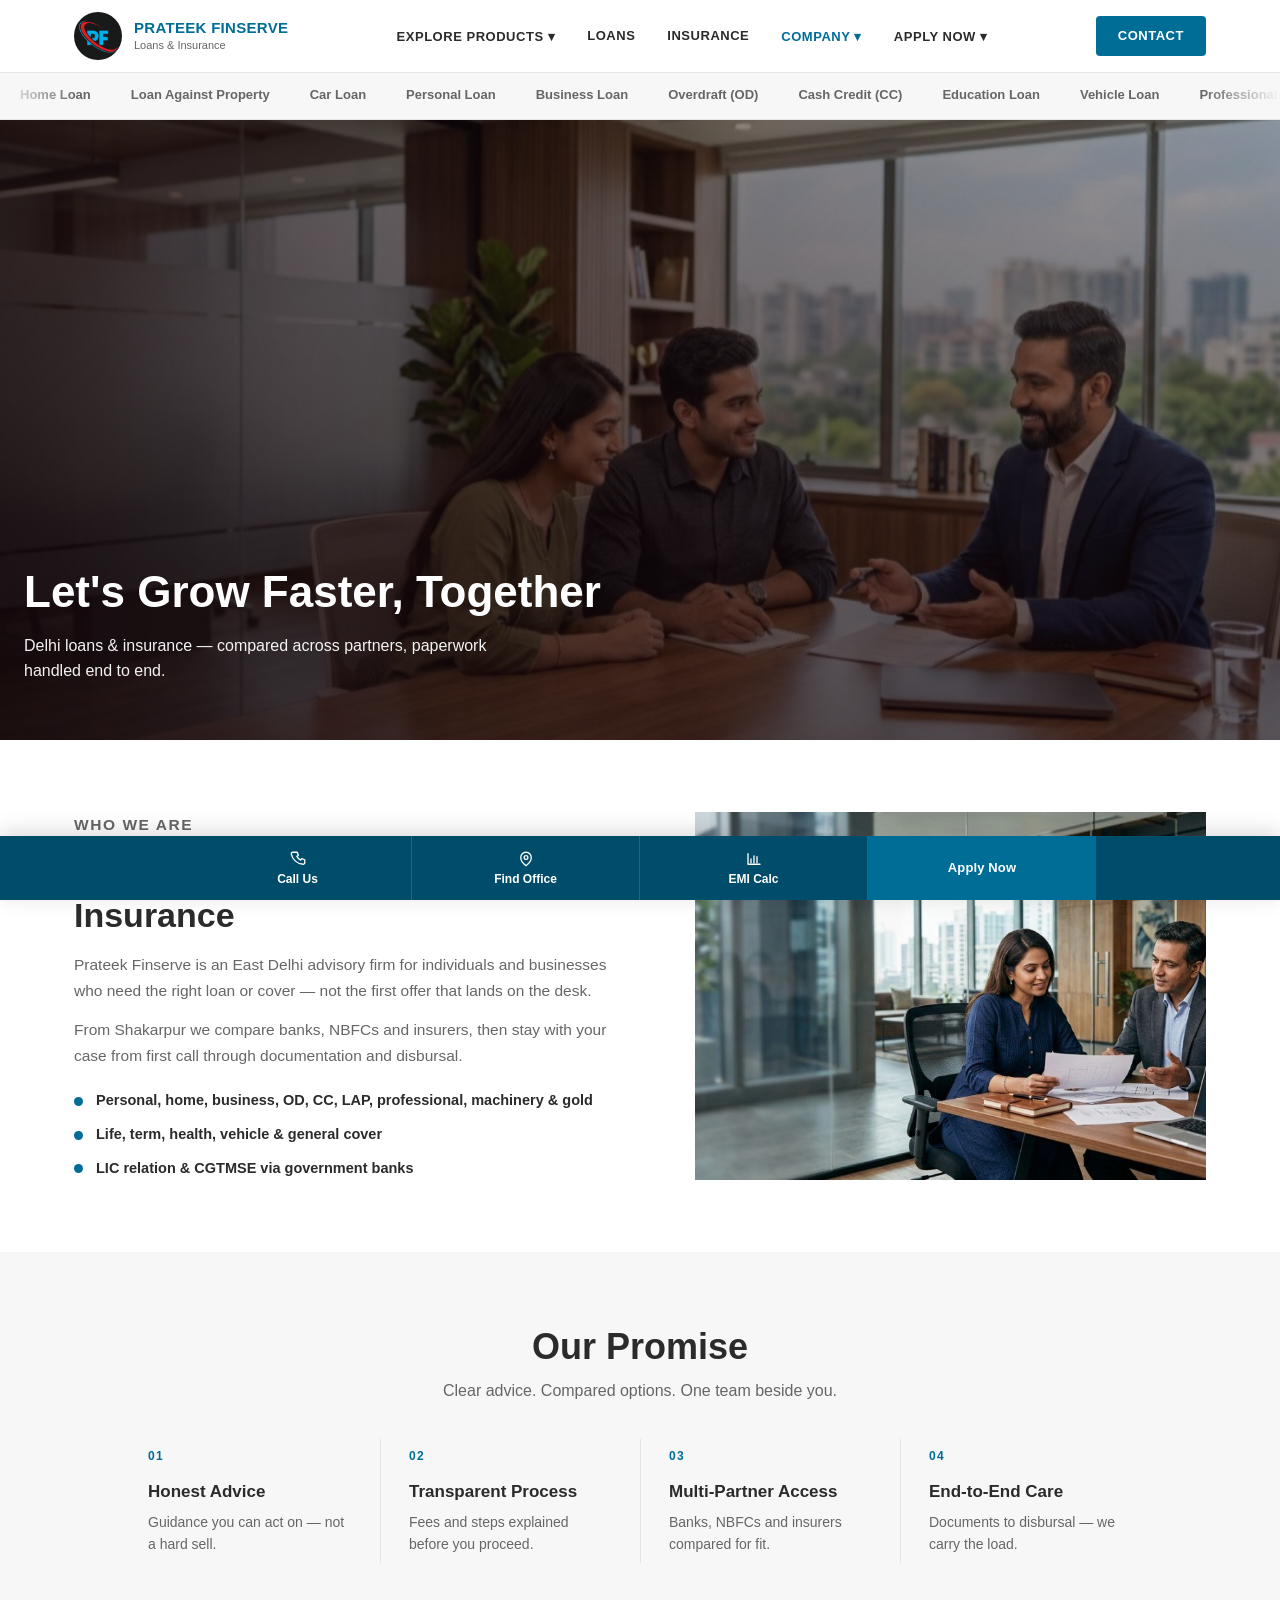
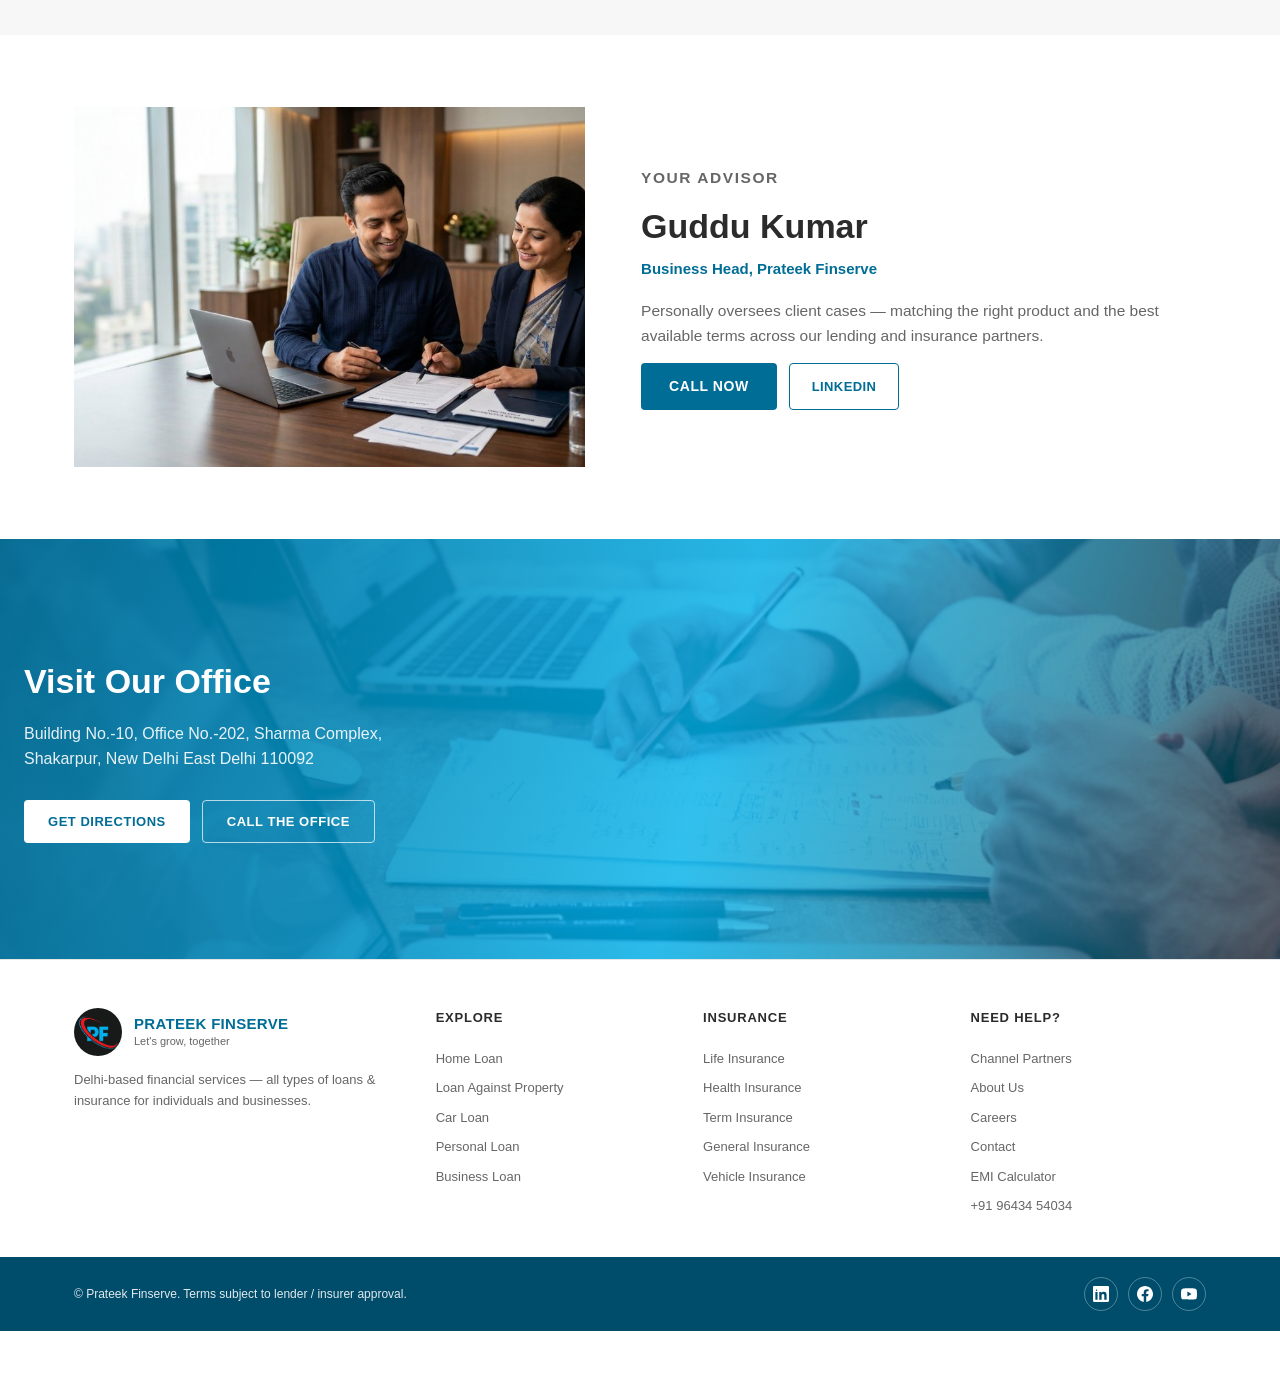
==== commit 791eb1c6: "Refactor navigation structure across multiple pages to enhance user experience. Implement dropdown m" ====
--- a/about.html
+++ b/about.html
@@ -40,7 +40,7 @@
         <span>Loans &amp; Insurance</span>
       </div>
     </a>
-    <ul class="nav-main">
+        <ul class="nav-main">
       <li>
         <button type="button">Explore Products &#9662;</button>
         <div class="dropdown">
@@ -62,7 +62,13 @@
           <a href="careers.html">Careers</a>
         </div>
       </li>
-      <li><a href="/contact">Apply Now</a></li>
+      <li>
+        <button type="button">Apply Now &#9662;</button>
+        <div class="dropdown">
+          <a href="contact.html#loan-enquiry">Customer Loan Enquiry</a>
+          <a href="contact.html#partner-enquiry">Channel Partner / DSA</a>
+        </div>
+      </li>
     </ul>
     <div class="header-actions">
       <a href="/contact" class="btn-login">Contact</a>
@@ -70,6 +76,43 @@
     </div>
   </div>
 </header>
+
+<nav class="sub-nav" aria-label="Product quick links">
+  <div class="sub-nav-marquee marquee marquee--continuous">
+    <div class="marquee__track">
+      <a href="/loans#home">Home Loan</a>
+      <a href="/loans#lap">Loan Against Property</a>
+      <a href="/loans#car">Car Loan</a>
+      <a href="/loans#personal">Personal Loan</a>
+      <a href="/loans#business">Business Loan</a>
+      <a href="/loans#od">Overdraft (OD)</a>
+      <a href="/loans#cc">Cash Credit (CC)</a>
+      <a href="/loans#education">Education Loan</a>
+      <a href="/loans#vehicle">Vehicle Loan</a>
+      <a href="/loans#professional">Professional Loan</a>
+      <a href="/loans#machinery">Machinery Loan</a>
+      <a href="/loans#gold">Gold Loan</a>
+      <a href="/insurance#life">Life Insurance</a>
+      <a href="/insurance#health">Health Insurance</a>
+      <a href="/insurance#term">Term Insurance</a>
+      <a href="/loans#home">Home Loan</a>
+      <a href="/loans#lap">Loan Against Property</a>
+      <a href="/loans#car">Car Loan</a>
+      <a href="/loans#personal">Personal Loan</a>
+      <a href="/loans#business">Business Loan</a>
+      <a href="/loans#od">Overdraft (OD)</a>
+      <a href="/loans#cc">Cash Credit (CC)</a>
+      <a href="/loans#education">Education Loan</a>
+      <a href="/loans#vehicle">Vehicle Loan</a>
+      <a href="/loans#professional">Professional Loan</a>
+      <a href="/loans#machinery">Machinery Loan</a>
+      <a href="/loans#gold">Gold Loan</a>
+      <a href="/insurance#life">Life Insurance</a>
+      <a href="/insurance#health">Health Insurance</a>
+      <a href="/insurance#term">Term Insurance</a>
+    </div>
+  </div>
+</nav>
 
 <div class="mobile-nav" id="mobileNav">
   <div class="mobile-nav-panel">
@@ -89,15 +132,21 @@
       </li>
       <li><a href="/loans">Loans</a></li>
       <li><a href="/insurance">Insurance</a></li>
-      <li class="mobile-nav-group open">
-        <button type="button" class="mobile-nav-toggle" aria-expanded="true">Company &#9662;</button>
+      <li class="mobile-nav-group">
+        <button type="button" class="mobile-nav-toggle" aria-expanded="false">Company &#9662;</button>
         <ul class="mobile-nav-sub">
-          <li><a href="/about" class="active">About Us</a></li>
+          <li><a href="/about">About Us</a></li>
           <li><a href="/partners">Partners</a></li>
           <li><a href="careers.html">Careers</a></li>
         </ul>
       </li>
-      <li><a href="/contact">Contact / Apply</a></li>
+      <li class="mobile-nav-group">
+        <button type="button" class="mobile-nav-toggle" aria-expanded="false">Apply Now &#9662;</button>
+        <ul class="mobile-nav-sub">
+          <li><a href="contact.html#loan-enquiry">Customer Loan Enquiry</a></li>
+          <li><a href="contact.html#partner-enquiry">Channel Partner / DSA</a></li>
+        </ul>
+      </li>
     </ul>
   </div>
 </div>
@@ -243,11 +292,17 @@
   <div class="footer-bottom">
     <div class="container footer-bottom-inner">
       <span>&copy; <span data-year></span> Prateek Finserve. Terms subject to lender / insurer approval.</span>
-      <div class="footer-social">
-        <a href="https://www.linkedin.com/in/guddu-kumar-686721104/" target="_blank" rel="noopener" aria-label="LinkedIn">in</a>
-        <a href="https://www.facebook.com/profile.php?id=61588281442556" target="_blank" rel="noopener" aria-label="Facebook">f</a>
-      </div>
-    </div>
+      <div class="footer-social social-links" aria-label="Social media">
+        <a href="https://www.linkedin.com/in/guddu-kumar-686721104/" target="_blank" rel="noopener noreferrer" aria-label="LinkedIn">
+          <svg class="ico ico-social" viewBox="0 0 24 24" fill="currentColor" aria-hidden="true"><path d="M20.447 20.452h-3.554v-5.569c0-1.328-.027-3.037-1.852-3.037-1.853 0-2.136 1.445-2.136 2.939v5.667H9.351V9h3.414v1.561h.046c.477-.9 1.637-1.85 3.37-1.85 3.601 0 4.267 2.37 4.267 5.455v6.286zM5.337 7.433a-1.116 1.116 0 0 1 0-2.232 1.116 1.116 0 0 1 0 2.232zM6.813 20.452H3.555V9h3.258v11.452zM22.225 0H1.771C.792 0 0 .774 0 1.729v20.542C0 23.227.792 24 1.771 24h20.451C23.2 24 24 23.227 24 22.271V1.729C24 .774 23.2 0 22.222 0h.003z"/></svg>
+        </a>
+        <a href="https://www.facebook.com/profile.php?id=61588281442556" target="_blank" rel="noopener noreferrer" aria-label="Facebook">
+          <svg class="ico ico-social" viewBox="0 0 24 24" fill="currentColor" aria-hidden="true"><path d="M24 12.073c0-6.627-5.373-12-12-12s-12 5.373-12 12c0 5.99 4.388 10.954 10.125 11.854v-8.385H7.078v-3.47h3.047V9.43c0-3.007 1.792-4.669 4.533-4.669 1.312 0 2.686.235 2.686.235v2.953H15.83c-1.491 0-1.956.925-1.956 1.874v2.25h3.328l-.532 3.47h-2.796v8.385C19.612 23.027 24 18.062 24 12.073z"/></svg>
+        </a>
+        <a href="https://www.youtube.com/@prateekfinserve" target="_blank" rel="noopener noreferrer" aria-label="YouTube">
+          <svg class="ico ico-social" viewBox="0 0 24 24" fill="currentColor" aria-hidden="true"><path d="M23.498 6.186a3.016 3.016 0 0 0-2.122-2.136C19.505 3.545 12 3.545 12 3.545s-7.505 0-9.377.505A3.017 3.017 0 0 0 .502 6.186C0 8.07 0 12 0 12s0 3.93.502 5.814a3.016 3.016 0 0 0 2.122 2.136c1.871.505 9.376.505 9.376.505s7.505 0 9.377-.505a3.015 3.015 0 0 0 2.122-2.136C24 15.93 24 12 24 12s0-3.93-.502-5.814zM9.545 15.568V8.432L15.818 12l-6.273 3.568z"/></svg>
+        </a>
+      </div>
   </div>
 </footer>
 
--- a/css/style.css
+++ b/css/style.css
@@ -1,20 +1,25 @@
 /* =========================================================
    PRATEEK FINSERVE — clean layout
    Brand: logo cyan #00b1ef + accent red #e91c21
+   Accessible UI uses --brand-dark (#006d96) for text & surfaces
    ========================================================= */
 :root {
+  --brand-bright: #00b1ef;
   --brand: #00b1ef;
   --brand-deep: #0092c7;
   --brand-dark: #006d96;
+  --brand-darker: #004d6b;
+  --brand-hover: #005a7d;
+  --brand-dark-rgb: 0, 109, 150;
   --brand-rgb: 0, 177, 239;
   --accent: #e91c21;
   --accent-deep: #c4181c;
   --accent-rgb: 233, 28, 33;
-  /* Legacy aliases — existing styles keep working */
-  --maroon: var(--brand);
-  --maroon-deep: var(--brand-deep);
-  --maroon-dark: var(--brand-dark);
-  --cyan: var(--brand);
+  /* Legacy aliases — point to accessible brand for text & interactive UI */
+  --maroon: var(--brand-dark);
+  --maroon-deep: var(--brand-hover);
+  --maroon-dark: var(--brand-darker);
+  --cyan: var(--brand-dark);
   --pink-soft: #EFF9FE;
   --pink-mid: #D9F2FD;
   --lavender: #F5FAFD;
@@ -406,10 +411,10 @@
   font-weight: 700;
   letter-spacing: 0.06em;
   text-transform: uppercase;
-  color: var(--brand);
+  color: var(--brand-dark);
   background: rgba(255, 255, 255, 0.82);
   border-radius: 999px;
-  border: 1px solid rgba(0, 177, 239, 0.15);
+  border: 1px solid rgba(var(--brand-dark-rgb), 0.2);
   backdrop-filter: blur(6px);
 }
 
@@ -563,7 +568,7 @@
 .trust-stat__suffix {
   font-size: 0.72em;
   font-weight: 700;
-  color: rgba(255, 255, 255, 0.92);
+  color: rgba(255, 255, 255, 0.95);
 }
 
 .trust-stat__num {
@@ -575,7 +580,7 @@
   margin-top: 8px;
   font-size: 13px;
   font-weight: 500;
-  color: rgba(255, 255, 255, 0.82);
+  color: rgba(255, 255, 255, 0.92);
   letter-spacing: 0.01em;
 }
 
@@ -705,7 +710,7 @@
   border-radius: 50%;
   border: none;
   padding: 0;
-  background: rgba(0, 177, 239, 0.25);
+  background: rgba(var(--brand-dark-rgb), 0.3);
   cursor: pointer;
   transition: transform 0.2s, background 0.2s, width 0.2s;
 }
@@ -963,7 +968,7 @@
 }
 
 .section-maroon .section-head p {
-  color: rgba(255, 255, 255, 0.85);
+  color: rgba(255, 255, 255, 0.92);
 }
 
 .section-head.center {
@@ -1118,8 +1123,8 @@
   height: 56px;
   margin: 0 auto 16px;
   border-radius: 50%;
-  border: 1.5px solid rgba(0, 177, 239, 0.22);
-  background: rgba(0, 177, 239, 0.06);
+  border: 1.5px solid rgba(var(--brand-dark-rgb), 0.25);
+  background: rgba(var(--brand-dark-rgb), 0.08);
   color: var(--maroon);
   display: grid;
   place-items: center;
@@ -1160,8 +1165,8 @@
   height: 56px;
   margin: 0 auto 16px;
   border-radius: 50%;
-  border: 1.5px solid rgba(0, 177, 239, 0.22);
-  background: rgba(0, 177, 239, 0.06);
+  border: 1.5px solid rgba(var(--brand-dark-rgb), 0.25);
+  background: rgba(var(--brand-dark-rgb), 0.08);
   color: var(--maroon);
   display: grid;
   place-items: center;
@@ -1583,7 +1588,7 @@
 .form-group textarea:focus {
   outline: none;
   border-color: var(--maroon);
-  box-shadow: 0 0 0 3px rgba(0, 177, 239, 0.1);
+  box-shadow: 0 0 0 3px rgba(var(--brand-dark-rgb), 0.15);
 }
 
 .form-group textarea {
@@ -1675,7 +1680,7 @@
   font-size: 11px;
   text-transform: uppercase;
   letter-spacing: 0.08em;
-  opacity: 0.7;
+  opacity: 0.88;
   margin-bottom: 4px;
 }
 
@@ -1694,6 +1699,102 @@
   grid-template-columns: 1.1fr 0.9fr;
   gap: 28px;
   align-items: start;
+}
+
+.contact-form-tabs {
+  display: flex;
+  flex-wrap: wrap;
+  gap: 10px;
+  margin-bottom: 24px;
+  position: relative;
+  z-index: 20;
+}
+
+.contact-tab {
+  padding: 12px 20px;
+  border-radius: 999px;
+  border: 1.5px solid var(--border);
+  background: #fff;
+  font-size: 14px;
+  font-weight: 600;
+  color: var(--text-soft);
+  cursor: pointer;
+  transition: background 0.2s, color 0.2s, border-color 0.2s;
+  text-decoration: none;
+  line-height: 1.2;
+  font-family: inherit;
+  pointer-events: auto;
+  position: relative;
+  z-index: 1;
+}
+
+.contact-tab:hover {
+  border-color: rgba(var(--brand-dark-rgb), 0.45);
+  color: var(--brand-dark);
+}
+
+/* Tab highlight follows URL hash — stays in sync with visible form */
+.contact-form-tabs .contact-tab[href="#loan-enquiry"] {
+  background: var(--brand-dark);
+  color: #fff;
+  border-color: var(--brand-dark);
+}
+
+.container:has(#partner-enquiry:target) .contact-form-tabs .contact-tab[href="#loan-enquiry"] {
+  background: #fff;
+  color: var(--text-soft);
+  border-color: var(--border);
+}
+
+.container:has(#partner-enquiry:target) .contact-form-tabs .contact-tab[href="#partner-enquiry"] {
+  background: var(--brand-dark);
+  color: #fff;
+  border-color: var(--brand-dark);
+}
+
+.container:has(#partner-enquiry:target) .contact-form-tabs .contact-tab[href="#partner-enquiry"]:hover {
+  color: #fff;
+}
+
+.contact-form-panels {
+  min-width: 0;
+  position: relative;
+}
+
+.contact-form-panel {
+  display: none !important;
+  scroll-margin-top: 100px;
+}
+
+.contact-form-panels .contact-form-panel[data-panel="loan"] {
+  display: block !important;
+}
+
+.contact-form-panels:has(#partner-enquiry:target) .contact-form-panel[data-panel="loan"] {
+  display: none !important;
+}
+
+.contact-form-panels:has(#partner-enquiry:target) .contact-form-panel[data-panel="partner"],
+#partner-enquiry:target {
+  display: block !important;
+}
+
+.form-intro {
+  margin: 0 0 20px;
+  font-size: 14px;
+  line-height: 1.55;
+  color: var(--text-soft);
+}
+
+@media (max-width: 640px) {
+  .contact-form-tabs {
+    flex-direction: column;
+  }
+
+  .contact-tab {
+    width: 100%;
+    text-align: center;
+  }
 }
 
 /* ---------- PAGE BANNER ---------- */
@@ -2005,7 +2106,7 @@
 
 .footer-bottom {
   background: var(--maroon-dark);
-  color: rgba(255, 255, 255, 0.75);
+  color: rgba(255, 255, 255, 0.88);
   padding: 20px 0;
 }
 
@@ -2023,7 +2124,8 @@
   gap: 10px;
 }
 
-.footer-social a {
+.footer-social a,
+.social-links a {
   width: 34px;
   height: 34px;
   border-radius: 50%;
@@ -2032,13 +2134,36 @@
   align-items: center;
   justify-content: center;
   color: #fff;
-  font-weight: 700;
-  font-size: 13px;
-}
-
-.footer-social a:hover {
+  line-height: 0;
+  transition: background 0.2s, border-color 0.2s;
+}
+
+.footer-social a:hover,
+.social-links a:hover {
   background: var(--maroon);
   border-color: var(--maroon);
+}
+
+.footer-social .ico-social,
+.social-links .ico-social {
+  width: 16px;
+  height: 16px;
+  display: block;
+}
+
+.contact-side .social-links {
+  display: flex;
+  gap: 12px;
+  margin-top: 8px;
+}
+
+.contact-side .social-links a {
+  border-color: rgba(255, 255, 255, 0.35);
+}
+
+.contact-side .social-links a:hover {
+  background: rgba(255, 255, 255, 0.14);
+  border-color: rgba(255, 255, 255, 0.55);
 }
 
 /* ---------- STICKY BOTTOM BAR ---------- */
@@ -2109,7 +2234,7 @@
 }
 
 .sticky-bar a:last-child:hover {
-  background: var(--maroon-deep, #0092c7);
+  background: var(--maroon-deep);
 }
 
 /* ---------- MOBILE NAV ---------- */
@@ -2456,7 +2581,7 @@
 }
 
 .partner-logo:hover {
-  border-color: rgba(0, 177, 239, 0.28);
+  border-color: rgba(var(--brand-dark-rgb), 0.35);
   box-shadow: 0 6px 18px rgba(0, 0, 0, 0.05);
 }
 
@@ -2518,9 +2643,9 @@
 }
 
 .tech-pill:hover {
-  border-color: rgba(0, 177, 239, 0.35);
-  color: var(--maroon);
-  background: rgba(0, 177, 239, 0.05);
+  border-color: rgba(var(--brand-dark-rgb), 0.45);
+  color: var(--maroon);
+  background: rgba(var(--brand-dark-rgb), 0.08);
 }
 
 .partners-note {
@@ -3229,7 +3354,7 @@
 
 .career-badge {
   flex-shrink: 0;
-  background: rgba(0, 177, 239, 0.08);
+  background: rgba(var(--brand-dark-rgb), 0.1);
   color: var(--maroon);
   font-size: 11px;
   font-weight: 700;
@@ -3237,7 +3362,7 @@
   text-transform: uppercase;
   padding: 6px 12px;
   border-radius: 999px;
-  border: 1px solid rgba(0, 177, 239, 0.2);
+  border: 1px solid rgba(var(--brand-dark-rgb), 0.25);
 }
 
 .career-summary {
@@ -3296,7 +3421,7 @@
   align-items: flex-start;
   gap: 12px;
   background: var(--pink-soft);
-  border: 1px solid rgba(0, 177, 239, 0.15);
+  border: 1px solid rgba(var(--brand-dark-rgb), 0.18);
   border-radius: 8px;
   padding: 14px 16px;
   margin-bottom: 22px;
--- a/css/icons.css
+++ b/css/icons.css
@@ -55,3 +55,14 @@
 .sticky-bar a {
   font-size: 12px;
 }
+
+.social-links {
+  display: flex;
+  gap: 10px;
+}
+
+.social-links .ico-social {
+  width: 16px;
+  height: 16px;
+  display: block;
+}
